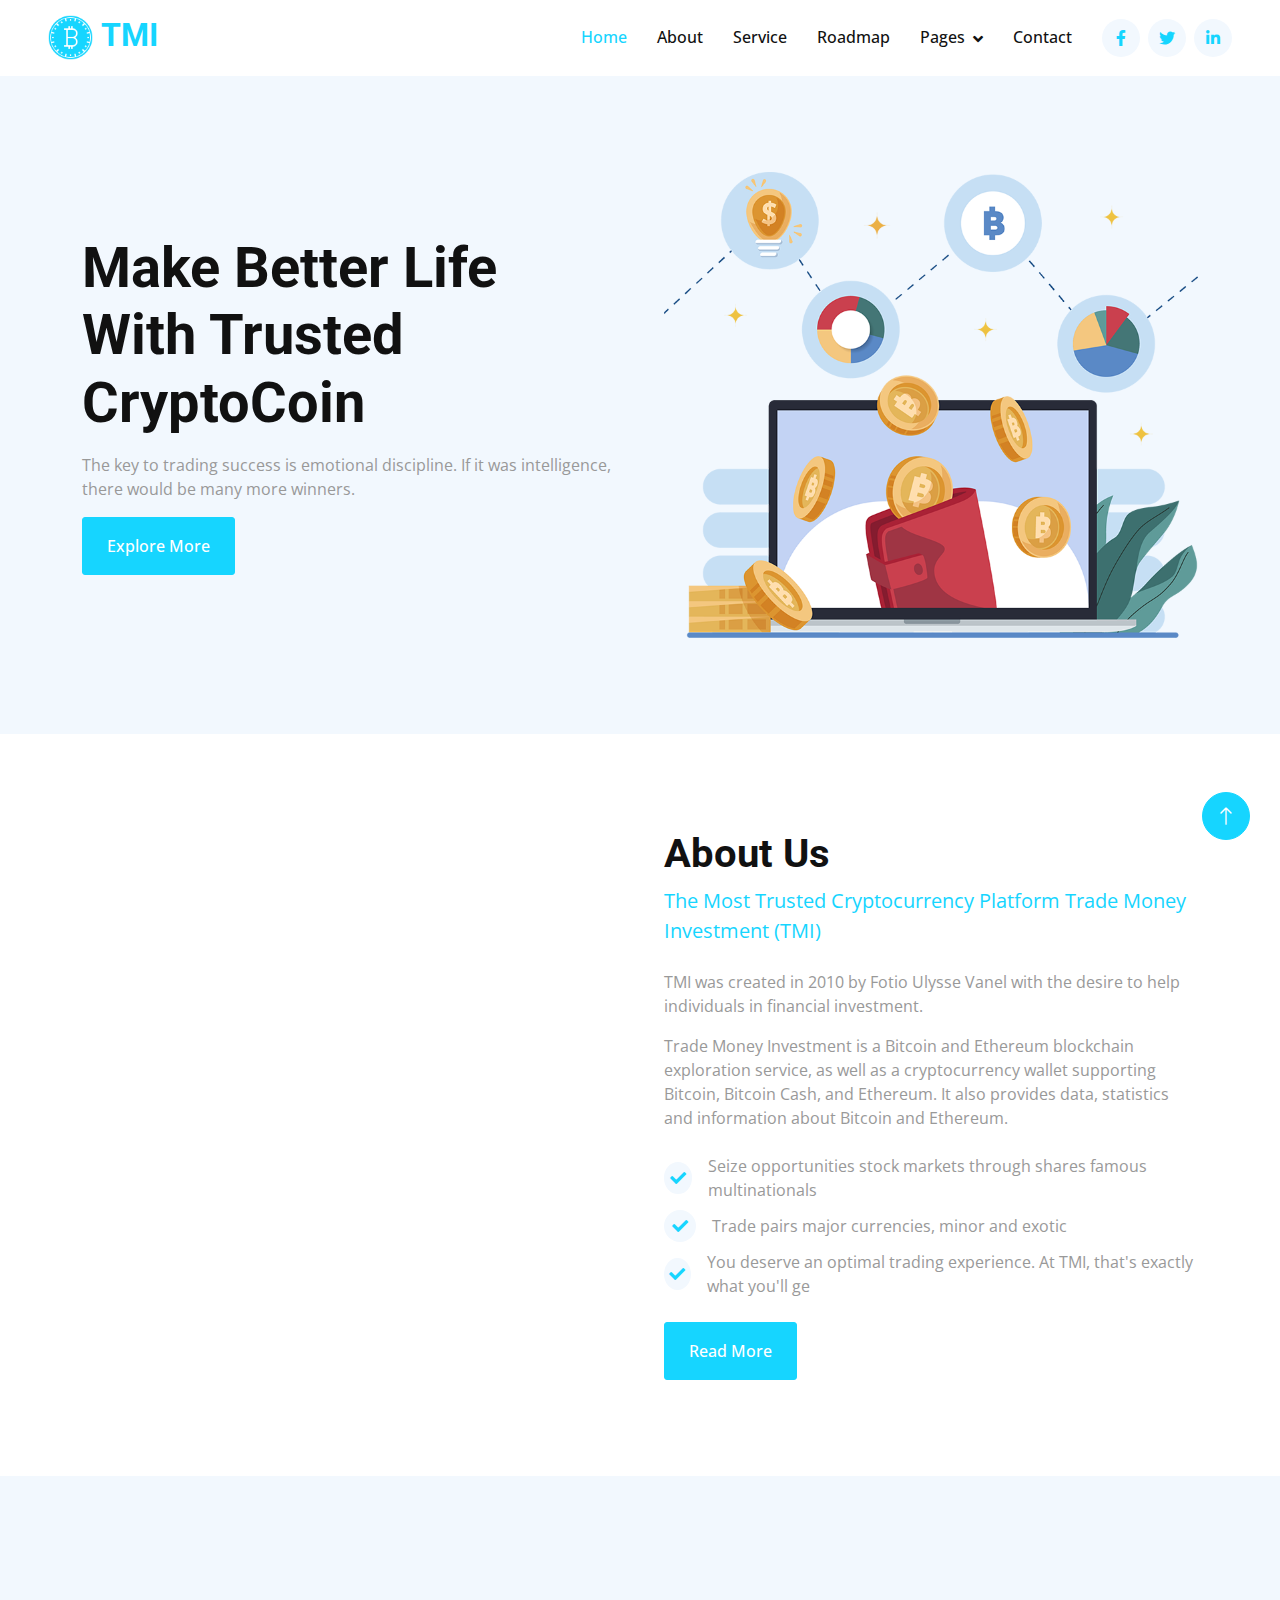
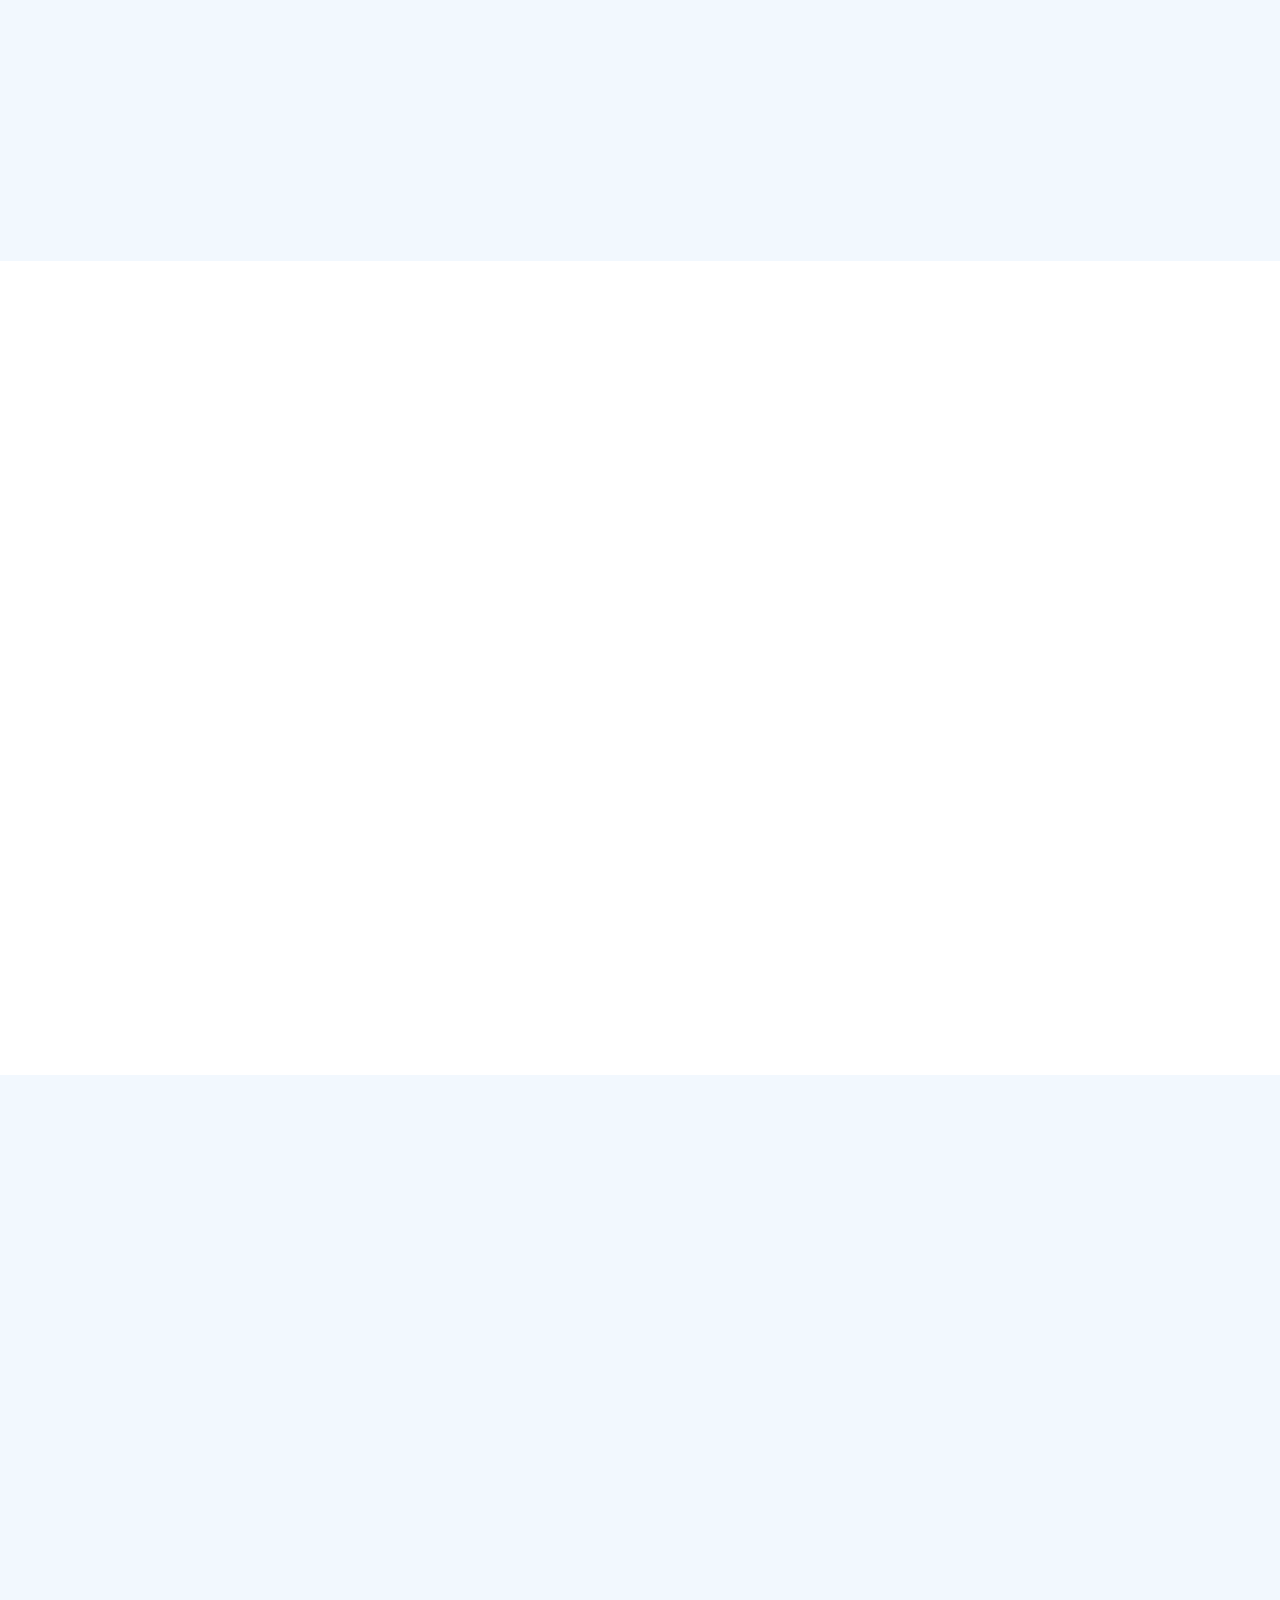
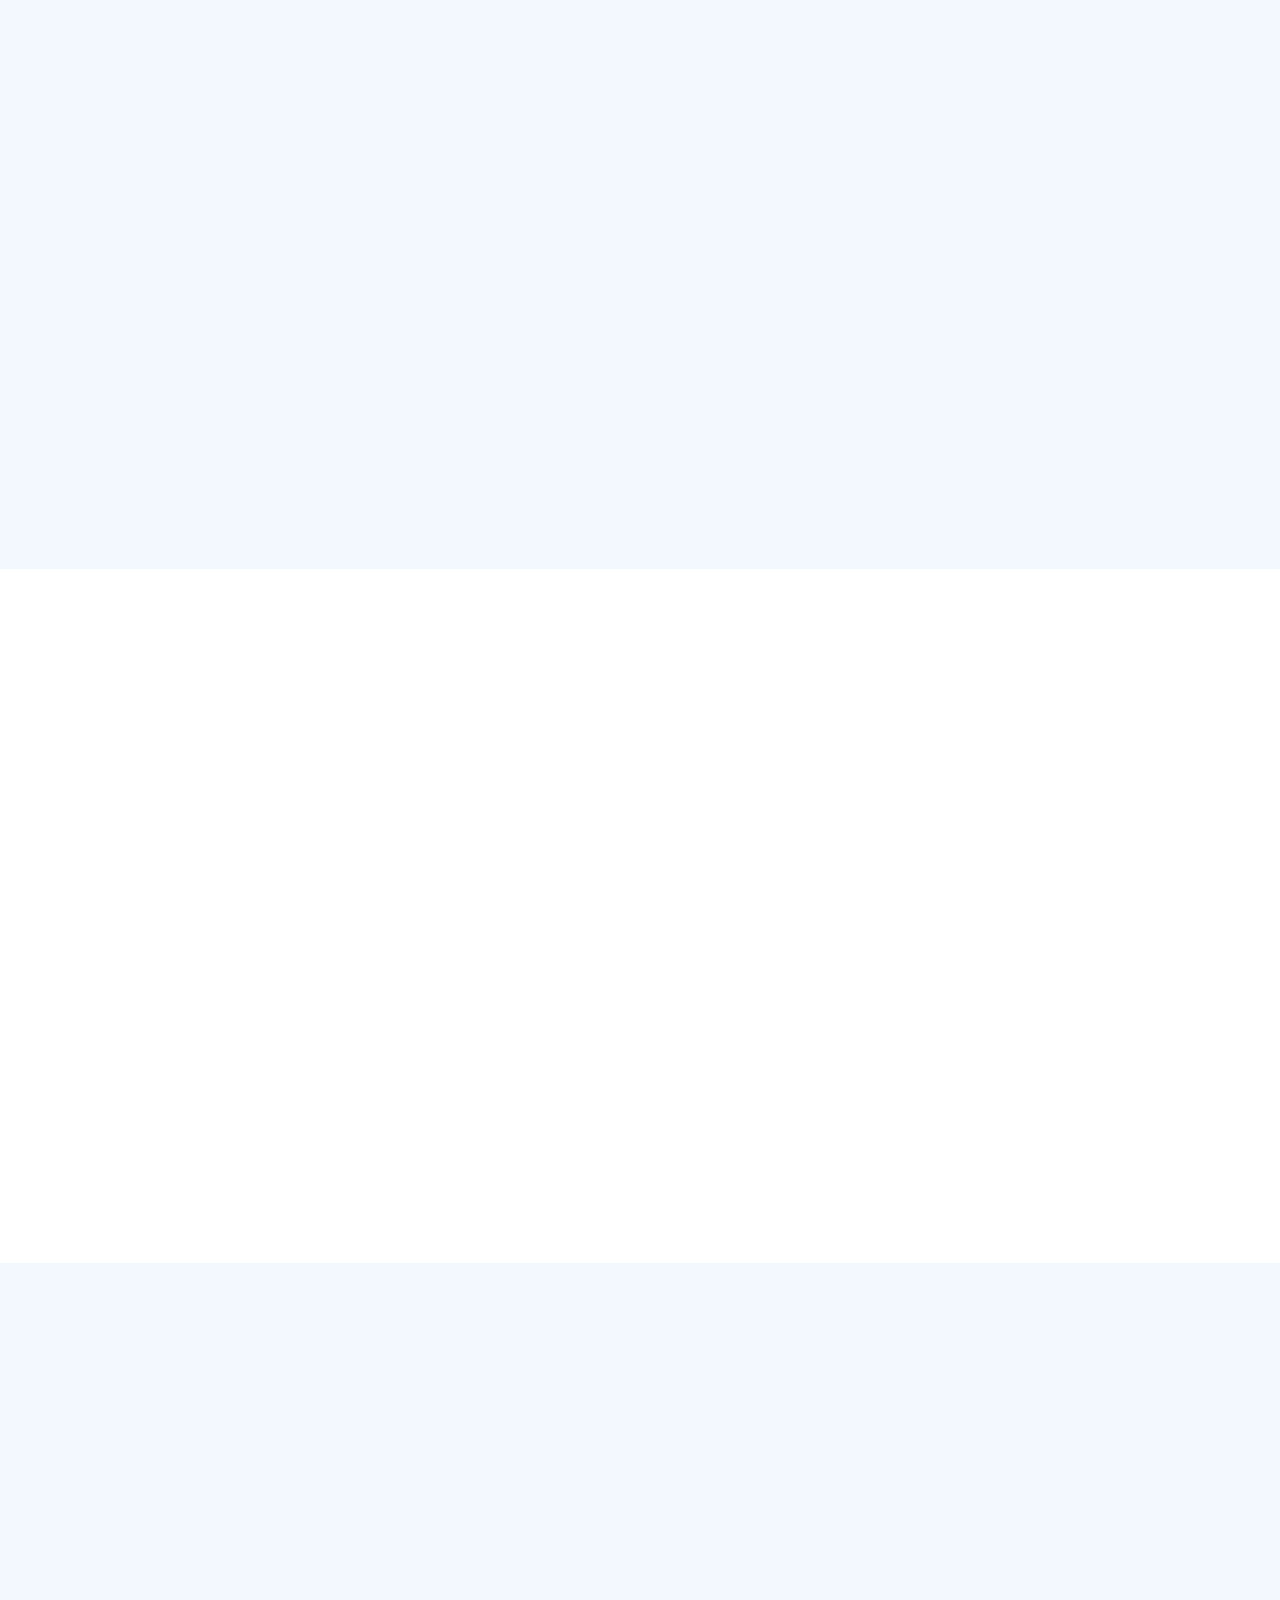
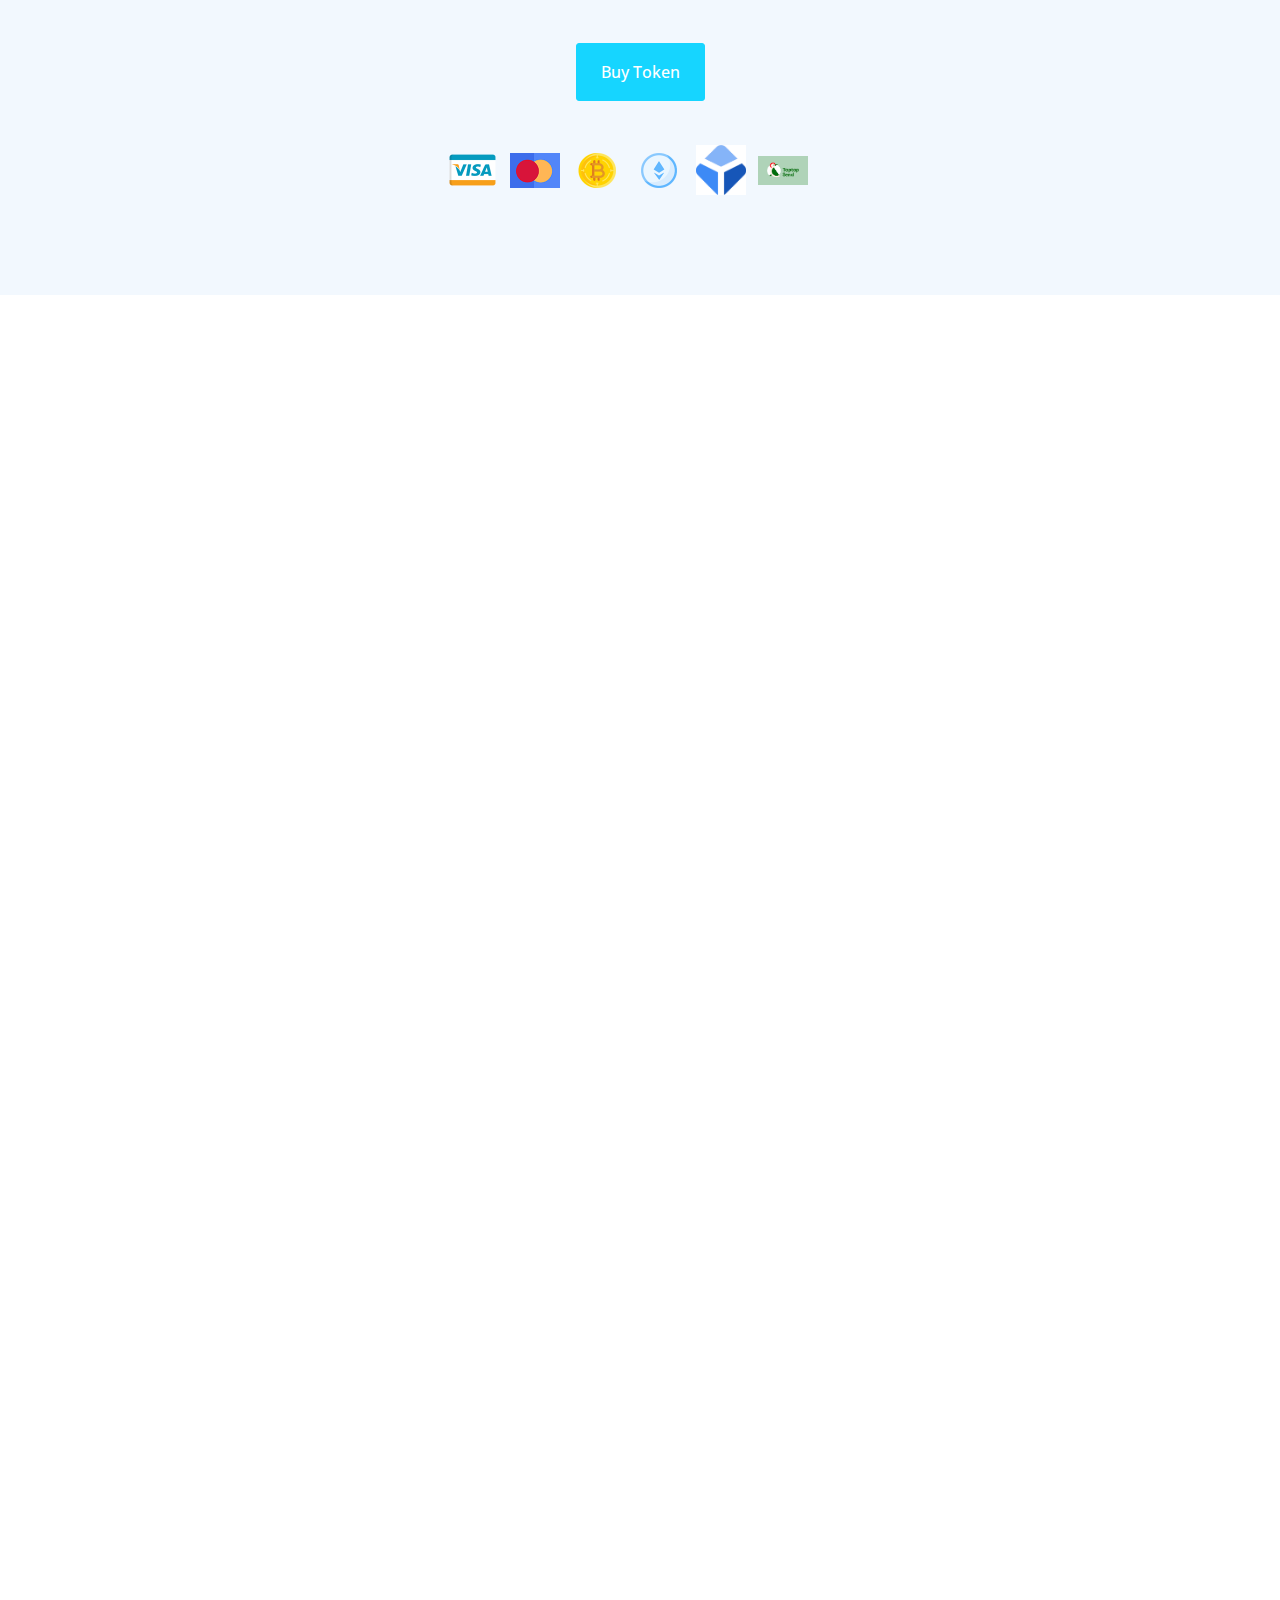
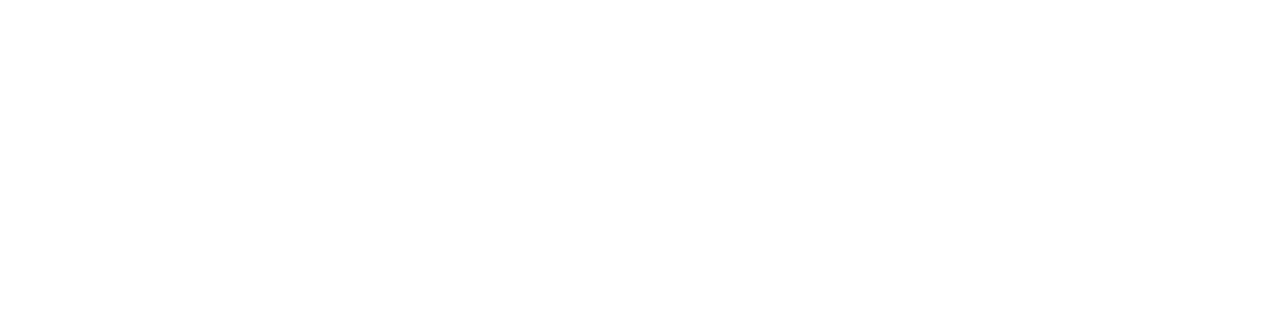
==== index.html @ 10449bf1 "Add files via upload" ====
<!DOCTYPE html>
<html lang="en">

<head>
    <meta charset="utf-8">
    <title>Trade Money Investment / TMI</title>
    <meta content="width=device-width, initial-scale=1.0" name="viewport">
    <meta content="" name="keywords">
    <meta content="" name="description">

    <!-- Favicon -->
    <link rel="shortcut icon" type="x-icon" href="img/LOGO.png"> 

    <!-- Google Web Fonts -->
    <link rel="preconnect" href="https://fonts.googleapis.com">
    <link rel="preconnect" href="https://fonts.gstatic.com" crossorigin>
    <link href="https://fonts.googleapis.com/css2?family=Open+Sans:wght@400;500&family=Roboto:wght@500;700&display=swap" rel="stylesheet">  

    <!-- Icon Font Stylesheet -->
    <link href="https://cdnjs.cloudflare.com/ajax/libs/font-awesome/5.10.0/css/all.min.css" rel="stylesheet">
    <link href="https://cdn.jsdelivr.net/npm/bootstrap-icons@1.4.1/font/bootstrap-icons.css" rel="stylesheet">

    <!-- Libraries Stylesheet -->
    <link href="lib/animate/animate.min.css" rel="stylesheet">
    <link href="lib/owlcarousel/assets/owl.carousel.min.css" rel="stylesheet">

    <!-- Customized Bootstrap Stylesheet -->
    <link href="css/bootstrap.min.css" rel="stylesheet">

    <!-- Template Stylesheet -->
    <link href="css/style.css" rel="stylesheet">
</head>

<body>
    <!-- Spinner Start -->
    <div id="spinner" class="show bg-white position-fixed translate-middle w-100 vh-100 top-50 start-50 d-flex align-items-center justify-content-center">
        <div class="spinner-grow text-primary" role="status"></div>
    </div>
    <!-- Spinner End -->


    <!-- Navbar Start -->
    <nav class="navbar navbar-expand-lg bg-white navbar-light sticky-top p-0 px-4 px-lg-5">
        <a href="index.html" class="navbar-brand d-flex align-items-center">
            <h2 class="m-0 text-primary"><img class="img-fluid me-2" src="img/icon-1.png" alt="" style="width: 45px;">TMI</h2>
        </a>
        <button type="button" class="navbar-toggler" data-bs-toggle="collapse" data-bs-target="#navbarCollapse">
            <span class="navbar-toggler-icon"></span>
        </button>
        <div class="collapse navbar-collapse" id="navbarCollapse">
            <div class="navbar-nav ms-auto py-4 py-lg-0">
                <a href="index.html" class="nav-item nav-link active">Home</a>
                <a href="about.html" class="nav-item nav-link">About</a>
                <a href="service.html" class="nav-item nav-link">Service</a>
                <a href="roadmap.html" class="nav-item nav-link">Roadmap</a>
                <div class="nav-item dropdown">
                    <a href="#" class="nav-link dropdown-toggle" data-bs-toggle="dropdown">Pages</a>
                    <div class="dropdown-menu shadow-sm m-0">
                        <a href="feature.html" class="dropdown-item">Feature</a>
                        <a href="token.html" class="dropdown-item">Token Sale</a>
                        <a href="faq.html" class="dropdown-item">FAQs</a>
                        <a href="404.html" class="dropdown-item">404 Page</a>
                    </div>
                </div>
                <a href="contact.html" class="nav-item nav-link">Contact</a>
            </div>
            <div class="h-100 d-lg-inline-flex align-items-center d-none">
                <a class="btn btn-square rounded-circle bg-light text-primary me-2" href=""><i class="fab fa-facebook-f"></i></a>
                <a class="btn btn-square rounded-circle bg-light text-primary me-2" href=""><i class="fab fa-twitter"></i></a>
                <a class="btn btn-square rounded-circle bg-light text-primary me-0" href=""><i class="fab fa-linkedin-in"></i></a>
            </div>
        </div>
    </nav>
    <!-- Navbar End -->


    <!-- Header Start -->
    <div class="container-fluid hero-header bg-light py-5 mb-5">
        <div class="container py-5">
            <div class="row g-5 align-items-center">
                <div class="col-lg-6">
                    <h1 class="display-4 mb-3 animated slideInDown">Make Better Life With Trusted CryptoCoin</h1>
                    <p class="animated slideInDown">
                        The key to trading success is emotional discipline. If it was intelligence, there would be many more winners.</p>
                    <a href="" class="btn btn-primary py-3 px-4 animated slideInDown">Explore More</a>
                </div>
                <div class="col-lg-6 animated fadeIn">
                    <img class="img-fluid animated pulse infinite" style="animation-duration: 3s;" src="img/hero-1.png" alt="">
                </div>
            </div>
        </div>
    </div>
    <!-- Header End -->


    <!-- About Start -->
    <div class="container-xxl py-5">
        <div class="container">
            <div class="row g-5 align-items-center">
                <div class="col-lg-6 wow fadeInUp" data-wow-delay="0.1s">
                    <img class="img-fluid" src="img/about.png" alt="">
                </div>
                <div class="col-lg-6 wow fadeInUp" data-wow-delay="0.5s">
                    <div class="h-100">
                        <h1 class="display-6">About Us</h1>
                        <p class="text-primary fs-5 mb-4">The Most Trusted Cryptocurrency Platform Trade Money Investment (TMI)</p>
                        <p>TMI was created in 2010 by Fotio Ulysse Vanel with the desire to help individuals in financial investment.</p>
                        <p class="mb-4">Trade Money Investment is a Bitcoin and Ethereum blockchain exploration service, as well as a cryptocurrency wallet supporting Bitcoin, Bitcoin Cash, and Ethereum. It also provides data, statistics and information about Bitcoin and Ethereum.</p>
                        <div class="d-flex align-items-center mb-2">
                            <i class="fa fa-check bg-light text-primary btn-sm-square rounded-circle me-3 fw-bold"></i>
                            <span>Seize opportunities
                                stock markets through shares
                                famous multinationals</span>
                        </div>
                        <div class="d-flex align-items-center mb-2">
                            <i class="fa fa-check bg-light text-primary btn-sm-square rounded-circle me-3 fw-bold"></i>
                            <span>Trade pairs
                                major currencies,
                                minor and exotic</span>
                        </div>
                        <div class="d-flex align-items-center mb-4">
                            <i class="fa fa-check bg-light text-primary btn-sm-square rounded-circle me-3 fw-bold"></i>
                            <span>You deserve an optimal trading experience.
                                At TMI, that's exactly what you'll ge</span>
                        </div>
                        <a class="btn btn-primary py-3 px-4" href="">Read More</a>
                    </div>
                </div>
            </div>
        </div>
    </div>
    <!-- About End -->


    <!-- Facts Start -->
    <div class="container-xxl bg-light py-5 my-5">
        <div class="container py-5">
            <div class="row g-5">
                <div class="col-lg-4 col-md-6 text-center wow fadeIn" data-wow-delay="0.1s">
                    <img class="img-fluid mb-4" src="img/icon-9.png" alt="">
                    <h1 class="display-4" data-toggle="counter-up">1259</h1>
                    <p class="fs-5 text-primary mb-0">Today Transactions</p>
                </div>
                <div class="col-lg-4 col-md-6 text-center wow fadeIn" data-wow-delay="0.3s">
                    <img class="img-fluid mb-4" src="img/icon-10.png" alt="">
                    <h1 class="display-4" data-toggle="counter-up">23456</h1>
                    <p class="fs-5 text-primary mb-0">Monthly Transactions</p>
                </div>
                <div class="col-lg-4 col-md-6 text-center wow fadeIn" data-wow-delay="0.5s">
                    <img class="img-fluid mb-4" src="img/icon-2.png" alt="">
                    <h1 class="display-4" data-toggle="counter-up">123456</h1>
                    <p class="fs-5 text-primary mb-0">Total Transactions</p>
                </div>
            </div>
        </div>
    </div>
    <!-- Facts End -->


    <!-- Features Start -->
    <div class="container-xxl py-5">
        <div class="container">
            <div class="text-center mx-auto wow fadeInUp" data-wow-delay="0.1s" style="max-width: 500px;">
                <h1 class="display-6">Why Us!</h1>
                <p class="text-primary fs-5 mb-5">The Best In The crypto Industry</p>
            </div>
            <div class="row g-5">
                <div class="col-lg-4 col-md-6 wow fadeInUp" data-wow-delay="0.1s">
                    <div class="d-flex align-items-start">
                        <img class="img-fluid flex-shrink-0" src="img/icon-7.png" alt="">
                        <div class="ps-4">
                            <h5 class="mb-3">Easy To Start</h5>
                            <span>Register in the blink of an eye to open your account. To do this, contact us at the different numbers on the platform</span>
                        </div>
                    </div>
                </div>
                <div class="col-lg-4 col-md-6 wow fadeInUp" data-wow-delay="0.3s">
                    <div class="d-flex align-items-start">
                        <img class="img-fluid flex-shrink-0" src="img/icon-6.png" alt="">
                        <div class="ps-4">
                            <h5 class="mb-3">Safe & Secure</h5>
                            <span>
                                Get peace of mind with world-class security
                                Ultra-secure offline funds. Top notch software. Private key management.</span>
                        </div>
                    </div>
                </div>
                <div class="col-lg-4 col-md-6 wow fadeInUp" data-wow-delay="0.5s">
                    <div class="d-flex align-items-start">
                        <img class="img-fluid flex-shrink-0" src="img/icon-5.png" alt="">
                        <div class="ps-4">
                            <h5 class="mb-3">Affordable Plans</h5>
                            <span>Swap-free for everyone*

                                Trade major currency pairs, stocks and other popular instruments with no swap fees</span>
                        </div>
                    </div>
                </div>
                <div class="col-lg-4 col-md-6 wow fadeInUp" data-wow-delay="0.1s">
                    <div class="d-flex align-items-start">
                        <img class="img-fluid flex-shrink-0" src="img/icon-4.png" alt="">
                        <div class="ps-4">
                            <h5 class="mb-3">Secure Storage</h5>
                            <span> Local payment methods

                                Deposit and withdraw your funds with ease. Discover our local and global payment methods</span>
                        </div>
                    </div>
                </div>
                <div class="col-lg-4 col-md-6 wow fadeInUp" data-wow-delay="0.3s">
                    <div class="d-flex align-items-start">
                        <img class="img-fluid flex-shrink-0" src="img/icon-3.png" alt="">
                        <div class="ps-4">
                            <h5 class="mb-3">Protected By Insurance</h5>
                            <span>Our services are offered by one or more affiliates of Blockchain.com Group Holdings, Inc (Cayman). By using the Services, you understand that your Personal Data may be processed by one or more of these affiliates (each, a “Data Controller”):

                                You can contact our Data Protection Officer (“DPO”) by email at dpo@blockchain.com</span>
                        </div>
                    </div>
                </div>
                <div class="col-lg-4 col-md-6 wow fadeInUp" data-wow-delay="0.5s">
                    <div class="d-flex align-items-start">
                        <img class="img-fluid flex-shrink-0" src="img/icon-8.png" alt="">
                        <div class="ps-4">
                            <h5 class="mb-3">24/7 Support</h5>
                            <span>Execute large orders at competitive spreads with minimal price impact and 24/7 support from a regulated counterparty</span>
                        </div>
                    </div>
                </div>
            </div>
        </div>
    </div>
    <!-- Features End -->


    <!-- Service Start -->
    <div class="container-xxl bg-light py-5 my-5">
        <div class="container py-5">
            <div class="text-center mx-auto wow fadeInUp" data-wow-delay="0.1s" style="max-width: 500px;">
                <h1 class="display-6">Services</h1>
                <p class="text-primary fs-5 mb-5">Buy, Sell And Exchange Cryptocurrency</p>
            </div>
            <div class="row g-4">
                <div class="col-lg-4 col-md-6 wow fadeInUp" data-wow-delay="0.1s">
                    <div class="service-item bg-white p-5">
                        <img class="img-fluid mb-4" src="img/icon-7.png" alt="">
                        <h5 class="mb-3">Currency Wallet</h5>
                        <p> Thanks to Exness's optimal trading conditions, effectively diversify your portfolio and manage your risk like a pro. 6 asset classes await you.</p>
                        <a href="">Read More <i class="fa fa-arrow-right ms-2"></i></a>
                    </div>
                </div>
                <div class="col-lg-4 col-md-6 wow fadeInUp" data-wow-delay="0.3s">
                    <div class="service-item bg-white p-5">
                        <img class="img-fluid mb-4" src="img/icon-3.png" alt="">
                        <h5 class="mb-3">Currency Transaction</h5>
                        <p>
                            Buy and sell in seconds
                            Super-fast trades allow you to get real market prices in real time.</p>
                        <a href="">Read More <i class="fa fa-arrow-right ms-2"></i></a>
                    </div>
                </div>
                <div class="col-lg-4 col-md-6 wow fadeInUp" data-wow-delay="0.5s">
                    <div class="service-item bg-white p-5">
                        <img class="img-fluid mb-4" src="img/icon-9.png" alt="">
                        <h5 class="mb-3">Bitcoin Investment</h5>
                        <p>
                            As you trade more per month, you will qualify for lower and lower fees. Unlock white glove support when you trade over 500 000 XAF in volume over a 30-day period.</p>
                        <a href="">Read More <i class="fa fa-arrow-right ms-2"></i></a>
                    </div>
                </div>
                <div class="col-lg-4 col-md-6 wow fadeInUp" data-wow-delay="0.1s">
                    <div class="service-item bg-white p-5">
                        <img class="img-fluid mb-4" src="img/icon-5.png" alt="">
                        <h5 class="mb-3">Currency Exchange</h5>
                        <p>Buy, sell and trade easily
                            Use a card or bank account to buy BTC</p>
                        <a href="">Read More <i class="fa fa-arrow-right ms-2"></i></a>
                    </div>
                </div>
                <div class="col-lg-4 col-md-6 wow fadeInUp" data-wow-delay="0.3s">
                    <div class="service-item bg-white p-5">
                        <img class="img-fluid mb-4" src="img/icon-2.png" alt="">
                        <h5 class="mb-3">Bitcoin </h5>
                        <p>Best crypto trading pairs.
                            Over 90 trading pairs including BTC, ETH, DeFi, Stablecoins, etc.</p>
                        <a href="">Read More <i class="fa fa-arrow-right ms-2"></i></a>
                    </div>
                </div>
                <div class="col-lg-4 col-md-6 wow fadeInUp" data-wow-delay="0.5s">
                    <div class="service-item bg-white p-5">
                        <img class="img-fluid mb-4" src="img/icon-8.png" alt="">
                        <h5 class="mb-3">Token Sale</h5>
                        <p>A truly global exchange: buy, sell and trade with USD, EUR and GBP.</p>
                        <a href="">Read More <i class="fa fa-arrow-right ms-2"></i></a>
                    </div>
                </div>
            </div>
        </div>
    </div>
    <!-- Service End -->


    <!-- Roadmap Start -->
    <div class="container-xxl py-5">
        <div class="container">
            <div class="text-center mx-auto wow fadeInUp" data-wow-delay="0.1s" style="max-width: 500px;">
                <h1 class="display-6">Roadmap</h1>
                <p class="text-primary fs-5 mb-5">We Translate Your Dream Into Reality</p>
            </div>
            <div class="owl-carousel roadmap-carousel wow fadeInUp" data-wow-delay="0.1s">
                <div class="roadmap-item">
                    <div class="roadmap-point"><span></span></div>
                    <h5>January 2023</h5>
                    <span>allow investors to buy and sell their securities on the secondary market</span>
                </div>
                <div class="roadmap-item">
                    <div class="roadmap-point"><span></span></div>
                    <h5>March 2024</h5>
                    <span>Acquire/increase its notoriety/visibility;</span>
                </div>
                <div class="roadmap-item">
                    <div class="roadmap-point"><span></span></div>
                    <h5>May 2025</h5>
                    <span>Lower the cost of capital</span>
                </div>
                <div class="roadmap-item">
                    <div class="roadmap-point"><span></span></div>
                    <h5>July 2026</h5>
                    <span>Facilitate the financing of future acquisitions by allowing them to be paid for in shares</span>
                </div>
                <div class="roadmap-item">
                    <div class="roadmap-point"><span></span></div>
                    <h5>September 2027</h5>
                    <span>raise capital to finance your growth.</span>
                </div>
                <div class="roadmap-item">
                    <div class="roadmap-point"><span></span></div>
                    <h5>November 2028</h5>
                    <span>benefit from a transparent and unique price</span>
                </div>
            </div>
        </div>
    </div>
    <!-- Roadmap End -->


    <!-- Token Sale Start -->
    <div class="container-xxl bg-light py-5 my-5">
        <div class="container py-5">
            <div class="text-center mx-auto wow fadeInUp" data-wow-delay="0.1s" style="max-width: 500px;">
                <h1 class="display-6">Token Sale</h1>
                <p class="text-primary fs-5 mb-5">Token Sale Countdown</p>
            </div>
            <div class="row g-3">
                <div class="col-6 col-md-3 wow fadeIn" data-wow-delay="0.1s">
                    <div class="bg-white text-center p-3">
                        <h1 class="mb-0">20</h1>
                        <span class="text-primary fs-5">Days</span>
                    </div>
                </div>
                <div class="col-6 col-md-3 wow fadeIn" data-wow-delay="0.3s">
                    <div class="bg-white text-center p-3">
                        <h1 class="mb-0">07</h1>
                        <span class="text-primary fs-5">Hours</span>
                    </div>
                </div>
                <div class="col-6 col-md-3 wow fadeIn" data-wow-delay="0.5s">
                    <div class="bg-white text-center p-3">
                        <h1 class="mb-0">50</h1>
                        <span class="text-primary fs-5">Minutes</span>
                    </div>
                </div>
                <div class="col-6 col-md-3 wow fadeIn" data-wow-delay="0.7s">
                    <div class="bg-white text-center p-3">
                        <h1 class="mb-0">10</h1>
                        <span class="text-primary fs-5">Seconds</span>
                    </div>
                </div>
                <div class="col-12 text-center py-4">
                    <a class="btn btn-primary py-3 px-4" href="">Buy Token</a>
                </div>
                <div class="col-12 text-center">
                    <img class="img-fluid m-1" src="img/payment-1.png" alt="" style="width: 50px;">
                    <img class="img-fluid m-1" src="img/payment-2.png" alt="" style="width: 50px;">
                    <img class="img-fluid m-1" src="img/payment-3.png" alt="" style="width: 50px;">
                    <img class="img-fluid m-1" src="img/payment-4.png" alt="" style="width: 50px;">
                    <img class="img-fluid m-1" src="[data-uri]" alt="" style="width: 50px;">
                    <img class="img-fluid m-1" src="[data-uri]" alt="" style="width: 50px;">
                    <img class="img-fluid m-1" src="https://blog.ussd.directory/content/images/2022/07/MTN-1.jpg" alt="" style="width: 50px;">
                    <img class="img-fluid m-1" src="https://www.orange.cm/particuliers/resources/img/Orange_Money.jpg" alt="" style="width: 50px;">
                </div>
            </div>
        </div>
    </div>
    <!-- Token Sale Start -->


    <!-- FAQs Start -->
    <div class="container-xxl py-5">
        <div class="container">
            <div class="text-center mx-auto wow fadeInUp" data-wow-delay="0.1s" style="max-width: 500px;">
                <h1 class="display-6">FAQs</h1>
                <p class="text-primary fs-5 mb-5">Frequently Asked Questions</p>
            </div>
            <div class="row justify-content-center">
                <div class="col-lg-10">
                    <div class="accordion" id="accordionExample">
                        <div class="accordion-item wow fadeInUp" data-wow-delay="0.1s">
                            <h2 class="accordion-header" id="headingOne">
                                <button class="accordion-button" type="button" data-bs-toggle="collapse"
                                    data-bs-target="#collapseOne" aria-expanded="true" aria-controls="collapseOne">
                                    How to build a website?
                                </button>
                            </h2>
                            <div id="collapseOne" class="accordion-collapse collapse show" aria-labelledby="headingOne"
                                data-bs-parent="#accordionExample">
                                <div class="accordion-body">
                                    Dolor nonumy tempor elitr et rebum ipsum sit duo duo. Diam sed sed magna et magna diam aliquyam amet dolore ipsum erat duo. Sit rebum magna duo labore no diam.
                                </div>
                            </div>
                        </div>
                        <div class="accordion-item wow fadeInUp" data-wow-delay="0.2s">
                            <h2 class="accordion-header" id="headingTwo">
                                <button class="accordion-button collapsed" type="button" data-bs-toggle="collapse"
                                    data-bs-target="#collapseTwo" aria-expanded="false" aria-controls="collapseTwo">
                                    How long will it take to get a new website?
                                </button>
                            </h2>
                            <div id="collapseTwo" class="accordion-collapse collapse" aria-labelledby="headingTwo"
                                data-bs-parent="#accordionExample">
                                <div class="accordion-body">
                                    Dolor nonumy tempor elitr et rebum ipsum sit duo duo. Diam sed sed magna et magna diam aliquyam amet dolore ipsum erat duo. Sit rebum magna duo labore no diam.
                                </div>
                            </div>
                        </div>
                        <div class="accordion-item wow fadeInUp" data-wow-delay="0.3s">
                            <h2 class="accordion-header" id="headingThree">
                                <button class="accordion-button collapsed" type="button" data-bs-toggle="collapse"
                                    data-bs-target="#collapseThree" aria-expanded="false" aria-controls="collapseThree">
                                    Do you only create HTML websites?
                                </button>
                            </h2>
                            <div id="collapseThree" class="accordion-collapse collapse" aria-labelledby="headingThree"
                                data-bs-parent="#accordionExample">
                                <div class="accordion-body">
                                    Dolor nonumy tempor elitr et rebum ipsum sit duo duo. Diam sed sed magna et magna diam aliquyam amet dolore ipsum erat duo. Sit rebum magna duo labore no diam.
                                </div>
                            </div>
                        </div>
                        <div class="accordion-item wow fadeInUp" data-wow-delay="0.4s">
                            <h2 class="accordion-header" id="headingFour">
                                <button class="accordion-button collapsed" type="button" data-bs-toggle="collapse"
                                    data-bs-target="#collapseFour" aria-expanded="true" aria-controls="collapseFour">
                                    Will my website be mobile-friendly?
                                </button>
                            </h2>
                            <div id="collapseFour" class="accordion-collapse collapse" aria-labelledby="headingFour"
                                data-bs-parent="#accordionExample">
                                <div class="accordion-body">
                                    Dolor nonumy tempor elitr et rebum ipsum sit duo duo. Diam sed sed magna et magna diam aliquyam amet dolore ipsum erat duo. Sit rebum magna duo labore no diam.
                                </div>
                            </div>
                        </div>
                        <div class="accordion-item wow fadeInUp" data-wow-delay="0.5s">
                            <h2 class="accordion-header" id="headingFive">
                                <button class="accordion-button collapsed" type="button" data-bs-toggle="collapse"
                                    data-bs-target="#collapseFive" aria-expanded="false" aria-controls="collapseFive">
                                    Will you maintain my site for me?
                                </button>
                            </h2>
                            <div id="collapseFive" class="accordion-collapse collapse" aria-labelledby="headingFive"
                                data-bs-parent="#accordionExample">
                                <div class="accordion-body">
                                    Dolor nonumy tempor elitr et rebum ipsum sit duo duo. Diam sed sed magna et magna diam aliquyam amet dolore ipsum erat duo. Sit rebum magna duo labore no diam.
                                </div>
                            </div>
                        </div>
                        <div class="accordion-item wow fadeInUp" data-wow-delay="0.6s">
                            <h2 class="accordion-header" id="headingSix">
                                <button class="accordion-button collapsed" type="button" data-bs-toggle="collapse"
                                    data-bs-target="#collapseSix" aria-expanded="false" aria-controls="collapseSix">
                                    I’m on a strict budget. Do you have any low cost options?
                                </button>
                            </h2>
                            <div id="collapseSix" class="accordion-collapse collapse" aria-labelledby="headingSix"
                                data-bs-parent="#accordionExample">
                                <div class="accordion-body">
                                    Dolor nonumy tempor elitr et rebum ipsum sit duo duo. Diam sed sed magna et magna diam aliquyam amet dolore ipsum erat duo. Sit rebum magna duo labore no diam.
                                </div>
                            </div>
                        </div>
                        <div class="accordion-item wow fadeInUp" data-wow-delay="0.7s">
                            <h2 class="accordion-header" id="headingSeven">
                                <button class="accordion-button collapsed" type="button" data-bs-toggle="collapse"
                                    data-bs-target="#collapseSeven" aria-expanded="false" aria-controls="collapseSeven">
                                    Will you maintain my site for me?
                                </button>
                            </h2>
                            <div id="collapseSeven" class="accordion-collapse collapse" aria-labelledby="headingSeven"
                                data-bs-parent="#accordionExample">
                                <div class="accordion-body">
                                    Dolor nonumy tempor elitr et rebum ipsum sit duo duo. Diam sed sed magna et magna diam aliquyam amet dolore ipsum erat duo. Sit rebum magna duo labore no diam.
                                </div>
                            </div>
                        </div>
                        <div class="accordion-item wow fadeInUp" data-wow-delay="0.8s">
                            <h2 class="accordion-header" id="headingEight">
                                <button class="accordion-button collapsed" type="button" data-bs-toggle="collapse"
                                    data-bs-target="#collapseEight" aria-expanded="false" aria-controls="collapseEight">
                                    I’m on a strict budget. Do you have any low cost options?
                                </button>
                            </h2>
                            <div id="collapseEight" class="accordion-collapse collapse" aria-labelledby="headingEight"
                                data-bs-parent="#accordionExample">
                                <div class="accordion-body">
                                    Dolor nonumy tempor elitr et rebum ipsum sit duo duo. Diam sed sed magna et magna diam aliquyam amet dolore ipsum erat duo. Sit rebum magna duo labore no diam.
                                </div>
                            </div>
                        </div>
                    </div>
                </div>
            </div>
        </div>
    </div>
    <!-- FAQs Start -->


    <!-- Footer Start -->
    <div class="container-fluid bg-light footer mt-5 pt-5 wow fadeIn" data-wow-delay="0.1s">
        <div class="container py-5">
            <div class="row g-5">
                <div class="col-md-6">
                    <h1 class="text-primary mb-4"><img class="img-fluid me-2" src="img/icon-1.png" alt="" style="width: 45px;">TMI</h1>
                    <span>TMI (SC) Ltd operates under license as a stockbroker in the USA (registration no: 842368906-1), and is regulated by the Financial Services Authority (license no: SD 0252TEf7). TMI (SC) Ltd is headquartered on the second floor of the 9A CT Building, Providence, New York City.</span>
                </div>
                <div class="col-md-6">
                    <h5 class="mb-4">Newsletter</h5>
                    <div class="position-relative">
                        <input class="form-control bg-transparent w-100 py-3 ps-4 pe-5" type="text" placeholder="Your email">
                        <button type="button" class="btn btn-primary py-2 px-3 position-absolute top-0 end-0 mt-2 me-2">SignUp</button>
                    </div>
                </div>
                <div class="col-lg-3 col-md-6">
                    <h5 class="mb-4">Get In Touch</h5>
                    <p><i class="fa fa-map-marker-alt me-3"></i>923 Brooklyn, New York, USA</p>
                    <p><i class="fa fa-phone-alt me-3"></i>+16362532734</p>
                    <p><i class="fa fa-phone-alt me-3"></i>+237 655001948</p>
                    <p><i class="fa fa-envelope me-3"></i>travelimmigration20@yahoo.com</p>
                </div>
                <div class="col-lg-3 col-md-6">
                    <h5 class="mb-4">Our Services</h5>
                    <a class="btn btn-link" href="">Currency Wallet</a>
                    <a class="btn btn-link" href="">Currency Transaction</a>
                    <a class="btn btn-link" href="">Bitcoin Investment</a>
                    <a class="btn btn-link" href="">Token Sale</a>
                </div>
                <div class="col-lg-3 col-md-6">
                    <h5 class="mb-4">Quick Links</h5>
                    <a class="btn btn-link" href="">About Us</a>
                    <a class="btn btn-link" href="">Contact Us</a>
                    <a class="btn btn-link" href="">Our Services</a>
                    <a class="btn btn-link" href="">Terms & Condition</a>
                </div>
                <div class="col-lg-3 col-md-6">
                    <h5 class="mb-4">Follow Us</h5>
                    <div class="d-flex">
                        <a class="btn btn-square rounded-circle me-1" href=""><i class="fab fa-twitter"></i></a>
                        <a class="btn btn-square rounded-circle me-1" href=""><i class="fab fa-facebook-f"></i></a>
                        <a class="btn btn-square rounded-circle me-1" href=""><i class="fab fa-youtube"></i></a>
                        <a class="btn btn-square rounded-circle me-1" href=""><i class="fab fa-linkedin-in"></i></a>
                    </div>
                </div>
            </div>
        </div>
        <div class="container-fluid copyright">
            <div class="container">
                <div class="row">
                    <div class="col-md-6 text-center text-md-start mb-3 mb-md-0">
                        &copy; <a href="#">Your Site Name</a>, All Right Reserved.
                    </div>
                    <div class="col-md-6 text-center text-md-end">
                        <!--/*** This template is free as long as you keep the footer author’s credit link/attribution link/backlink. If you'd like to use the template without the footer author’s credit link/attribution link/backlink, you can purchase the Credit Removal License from "https://htmlcodex.com/credit-removal". Thank you for your support. ***/-->
                        Designed By <a href="#">DIGITAL COOPERATION</a>
                    </div>
                </div>
            </div>
        </div>
    </div>
    <!-- Footer End -->


    <!-- Back to Top -->
    <a href="#" class="btn btn-lg btn-primary btn-lg-square rounded-circle back-to-top"><i class="bi bi-arrow-up"></i></a>


    <!-- JavaScript Libraries -->
    <script src="https://code.jquery.com/jquery-3.4.1.min.js"></script>
    <script src="https://cdn.jsdelivr.net/npm/bootstrap@5.0.0/dist/js/bootstrap.bundle.min.js"></script>
    <script src="lib/wow/wow.min.js"></script>
    <script src="lib/easing/easing.min.js"></script>
    <script src="lib/waypoints/waypoints.min.js"></script>
    <script src="lib/owlcarousel/owl.carousel.min.js"></script>
    <script src="lib/counterup/counterup.min.js"></script>

    <!-- Template Javascript -->
    <script src="js/main.js"></script>
</body>

</html>
---- css/style.css ----
/********** Template CSS **********/
:root {
    --primary: #16D5FF;
    --secondary: #999999;
    --light: #F2F8FE;
    --dark: #111111;
}

.back-to-top {
    position: fixed;
    display: none;
    right: 30px;
    bottom: 60px;
    z-index: 99;
}

h4,
h5,
h6,
.h4,
.h5,
.h6 {
    font-weight: 500 !important;
}


/*** Spinner ***/
#spinner {
    opacity: 0;
    visibility: hidden;
    transition: opacity .5s ease-out, visibility 0s linear .5s;
    z-index: 99999;
}

#spinner.show {
    transition: opacity .5s ease-out, visibility 0s linear 0s;
    visibility: visible;
    opacity: 1;
}


/*** Button ***/
.btn {
    font-weight: 500;
    transition: .5s;
}

.btn.btn-primary {
    color: #FFFFFF;
}

.btn-square {
    width: 38px;
    height: 38px;
}

.btn-sm-square {
    width: 32px;
    height: 32px;
}

.btn-lg-square {
    width: 48px;
    height: 48px;
}

.btn-square,
.btn-sm-square,
.btn-lg-square {
    padding: 0;
    display: flex;
    align-items: center;
    justify-content: center;
    font-weight: normal;
}


/*** Navbar ***/
.navbar.sticky-top {
    top: -100px;
    transition: .5s;
}

.navbar .navbar-brand {
    height: 75px;
}

.navbar .navbar-nav .nav-link {
    margin-right: 30px;
    padding: 25px 0;
    color: var(--dark);
    font-weight: 500;
    outline: none;
}

.navbar .navbar-nav .nav-link:hover,
.navbar .navbar-nav .nav-link.active {
    color: var(--primary);
}

.navbar .dropdown-toggle::after {
    border: none;
    content: "\f107";
    font-family: "Font Awesome 5 Free";
    font-weight: 900;
    vertical-align: middle;
    margin-left: 8px;
}

@media (max-width: 991.98px) {
    .navbar .navbar-nav .nav-link  {
        margin-right: 0;
        padding: 10px 0;
    }

    .navbar .navbar-nav {
        border-top: 1px solid #EEEEEE;
    }
}

@media (min-width: 992px) {
    .navbar .nav-item .dropdown-menu {
        display: block;
        border: none;
        margin-top: 0;
        top: 150%;
        opacity: 0;
        visibility: hidden;
        transition: .5s;
    }

    .navbar .nav-item:hover .dropdown-menu {
        top: 100%;
        visibility: visible;
        transition: .5s;
        opacity: 1;
    }
}

.navbar .btn:hover {
    color: #FFFFFF !important;
    background: var(--primary) !important;
}


/*** Header ***/
.hero-header .breadcrumb-item+.breadcrumb-item::before {
    color: var(--secondary);
}


/*** Service ***/
.service-item {
    position: relative;
    overflow: hidden;
}

.service-item::after {
    position: absolute;
    content: "";
    width: 0;
    height: 0;
    top: -80px;
    right: -80px;
    border: 80px solid;
    transform: rotate(45deg);
    opacity: 1;
    transition: .5s;
}

.service-item.bg-white::after {
    border-color: transparent transparent var(--light) transparent;
}

.service-item.bg-light::after {
    border-color: transparent transparent #FFFFFF transparent;
}

.service-item:hover::after {
    opacity: 0;
}


/*** Roadmap ***/
.roadmap-carousel {
    position: relative;
}

.roadmap-carousel::before {
    position: absolute;
    content: "";
    height: 0;
    width: 100%;
    top: 20px;
    left: 0;
    border-top: 2px dashed var(--secondary);
}

.roadmap-carousel .roadmap-item .roadmap-point {
    position: absolute;
    width: 30px;
    height: 30px;
    top: 6px;
    left: 50%;
    margin-left: -15px;
    background: #FFFFFF;
    border: 2px solid var(--primary);
    transform: rotate(45deg);
    display: flex;
    align-items: center;
    justify-content: center;
}

.roadmap-carousel .roadmap-item .roadmap-point span {
    display: block;
    width: 18px;
    height: 18px;
    background: var(--primary);
}

.roadmap-carousel .roadmap-item {
    position: relative;
    padding-top: 150px;
    text-align: center;
}

.roadmap-carousel .roadmap-item::before {
    position: absolute;
    content: "";
    width: 0;
    height: 115px;
    top: 0;
    left: 50%;
    transform: translateX(-50%);
    border-right: 2px dashed var(--secondary);
}

.roadmap-carousel .roadmap-item::after {
    position: absolute;
    content: "";
    width: 14px;
    height: 14px;
    top: 111px;
    left: 50%;
    margin-left: -7px;
    transform: rotate(45deg);
    background: var(--primary);
}

.roadmap-carousel .owl-nav {
    margin-top: 40px;
    display: flex;
    justify-content: center;
}

.roadmap-carousel .owl-nav .owl-prev,
.roadmap-carousel .owl-nav .owl-next {
    margin: 0 12px;
    width: 50px;
    height: 50px;
    display: flex;
    align-items: center;
    justify-content: center;
    border-radius: 50px;
    font-size: 22px;
    color: var(--light);
    background: var(--primary);
    transition: .5s;
}

.roadmap-carousel .owl-nav .owl-prev:hover,
.roadmap-carousel .owl-nav .owl-next:hover {
    color: var(--primary);
    background: var(--dark);
}


/*** FAQs ***/
.accordion .accordion-item {
    border: none;
    margin-bottom: 15px;
}

.accordion .accordion-button {
    background: var(--light);
    border-radius: 2px;
}

.accordion .accordion-button:not(.collapsed) {
    color: #FFFFFF;
    background: var(--primary);
    box-shadow: none;
}

.accordion .accordion-button:not(.collapsed)::after {
    background-image: url("data:image/svg+xml,%3csvg xmlns='http://www.w3.org/2000/svg' viewBox='0 0 16 16' fill='%23fff'%3e%3cpath fill-rule='evenodd' d='M1.646 4.646a.5.5 0 0 1 .708 0L8 10.293l5.646-5.647a.5.5 0 0 1 .708.708l-6 6a.5.5 0 0 1-.708 0l-6-6a.5.5 0 0 1 0-.708z'/%3e%3c/svg%3e");
}

.accordion .accordion-body {
    padding: 15px 0 0 0;
}


/*** Footer ***/
.footer .btn.btn-link {
    display: block;
    margin-bottom: 5px;
    padding: 0;
    text-align: left;
    color: var(--secondary);
    font-weight: normal;
    text-transform: capitalize;
    transition: .3s;
}

.footer .btn.btn-link::before {
    position: relative;
    content: "\f105";
    font-family: "Font Awesome 5 Free";
    font-weight: 900;
    color: var(--secondary);
    margin-right: 10px;
}

.footer .btn.btn-link:hover {
    color: var(--primary);
    letter-spacing: 1px;
    box-shadow: none;
}

.footer .btn.btn-square {
    color: var(--primary);
    border: 1px solid var(--primary);
}

.footer .btn.btn-square:hover {
    color: #FFFFFF;
    background: var(--primary);
}

.footer .copyright {
    padding: 25px 0;
    border-top: 1px solid rgba(17, 17, 17, .1);
}

.footer .copyright a {
    color: var(--primary);
}

.footer .copyright a:hover {
    color: var(--dark);
}
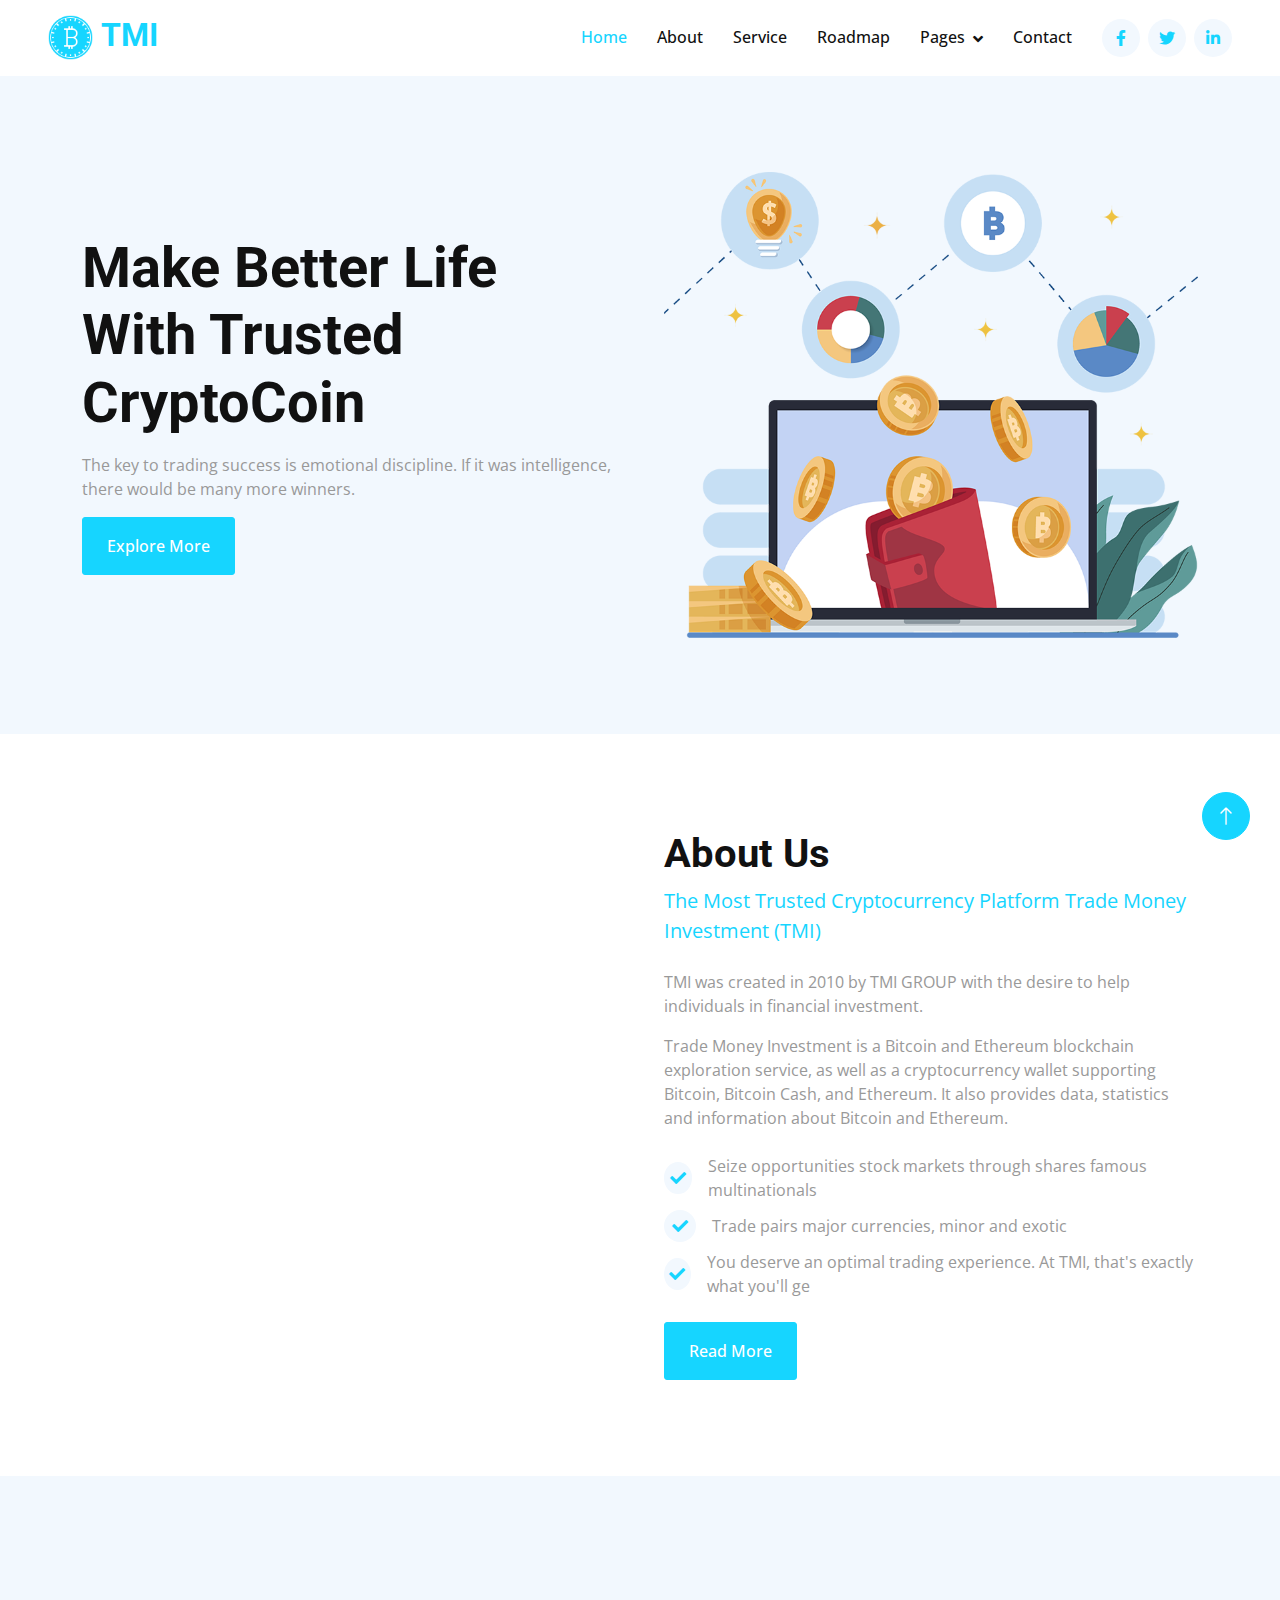
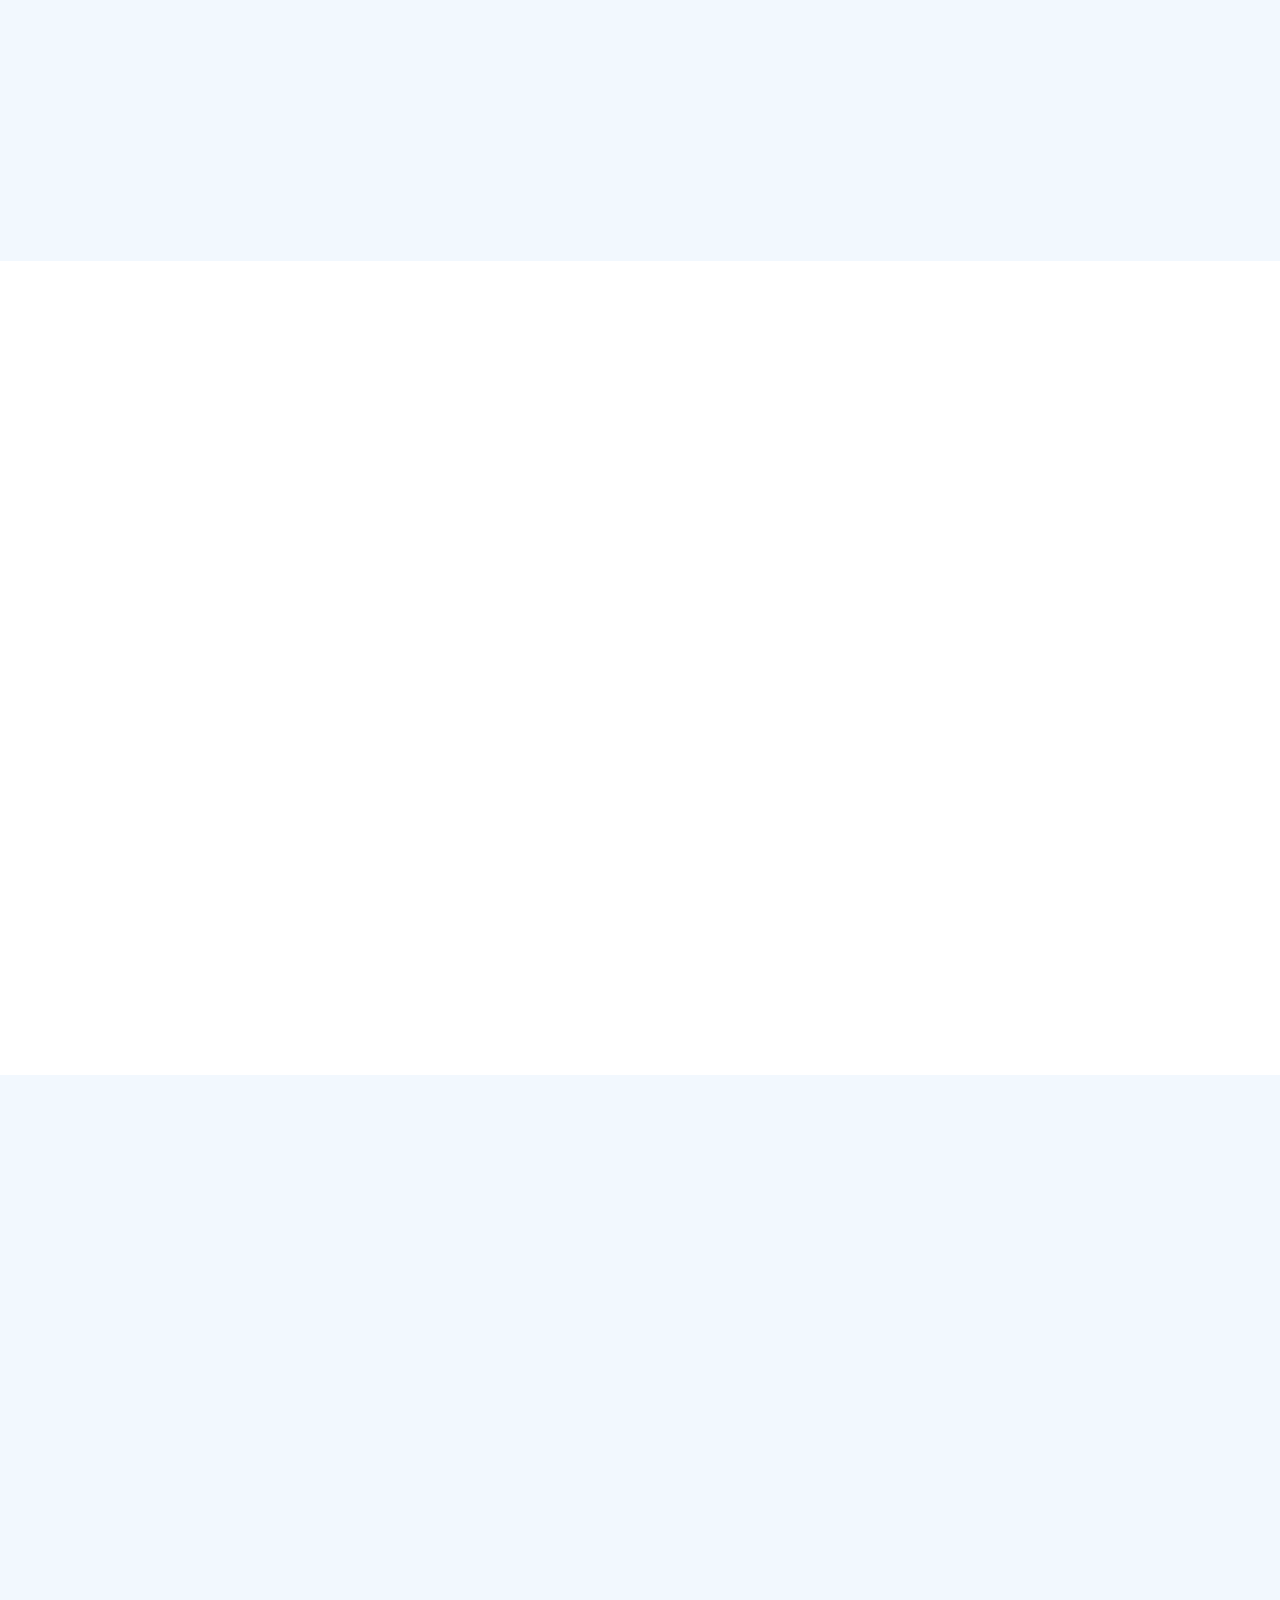
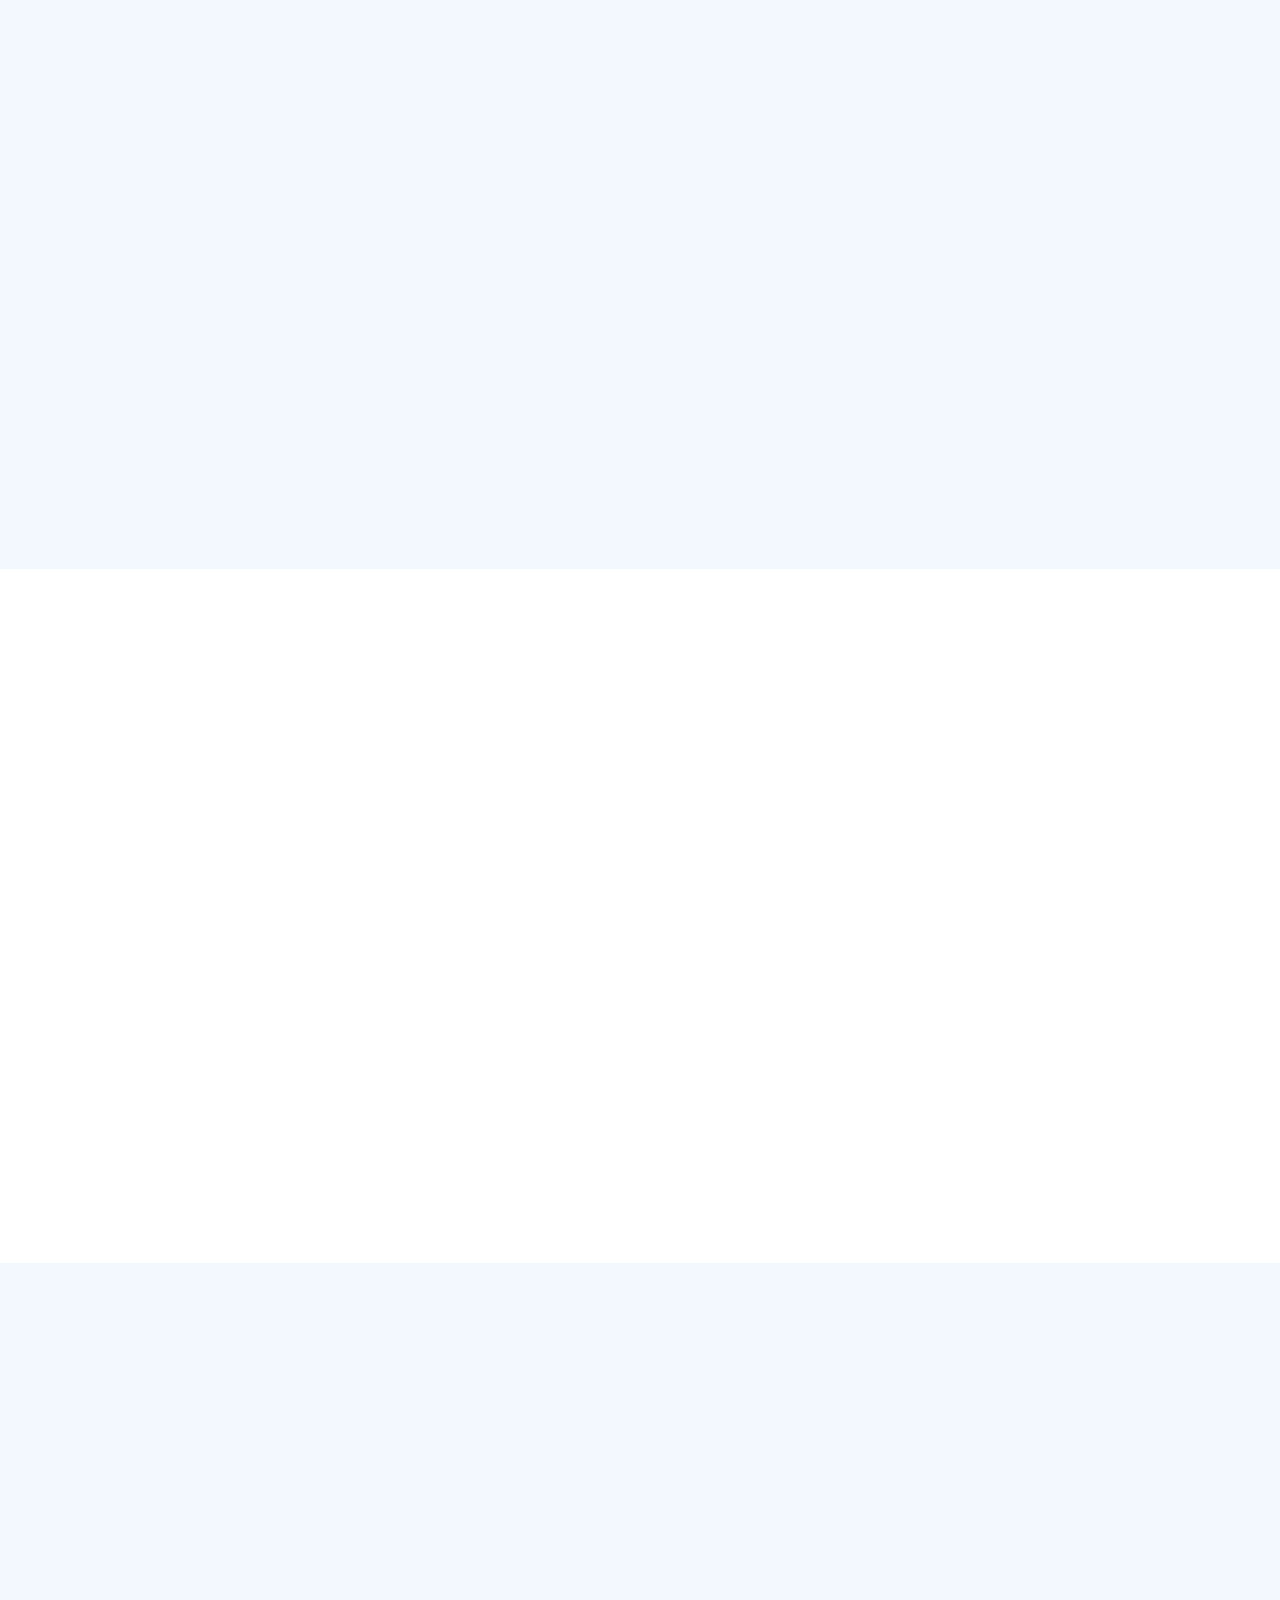
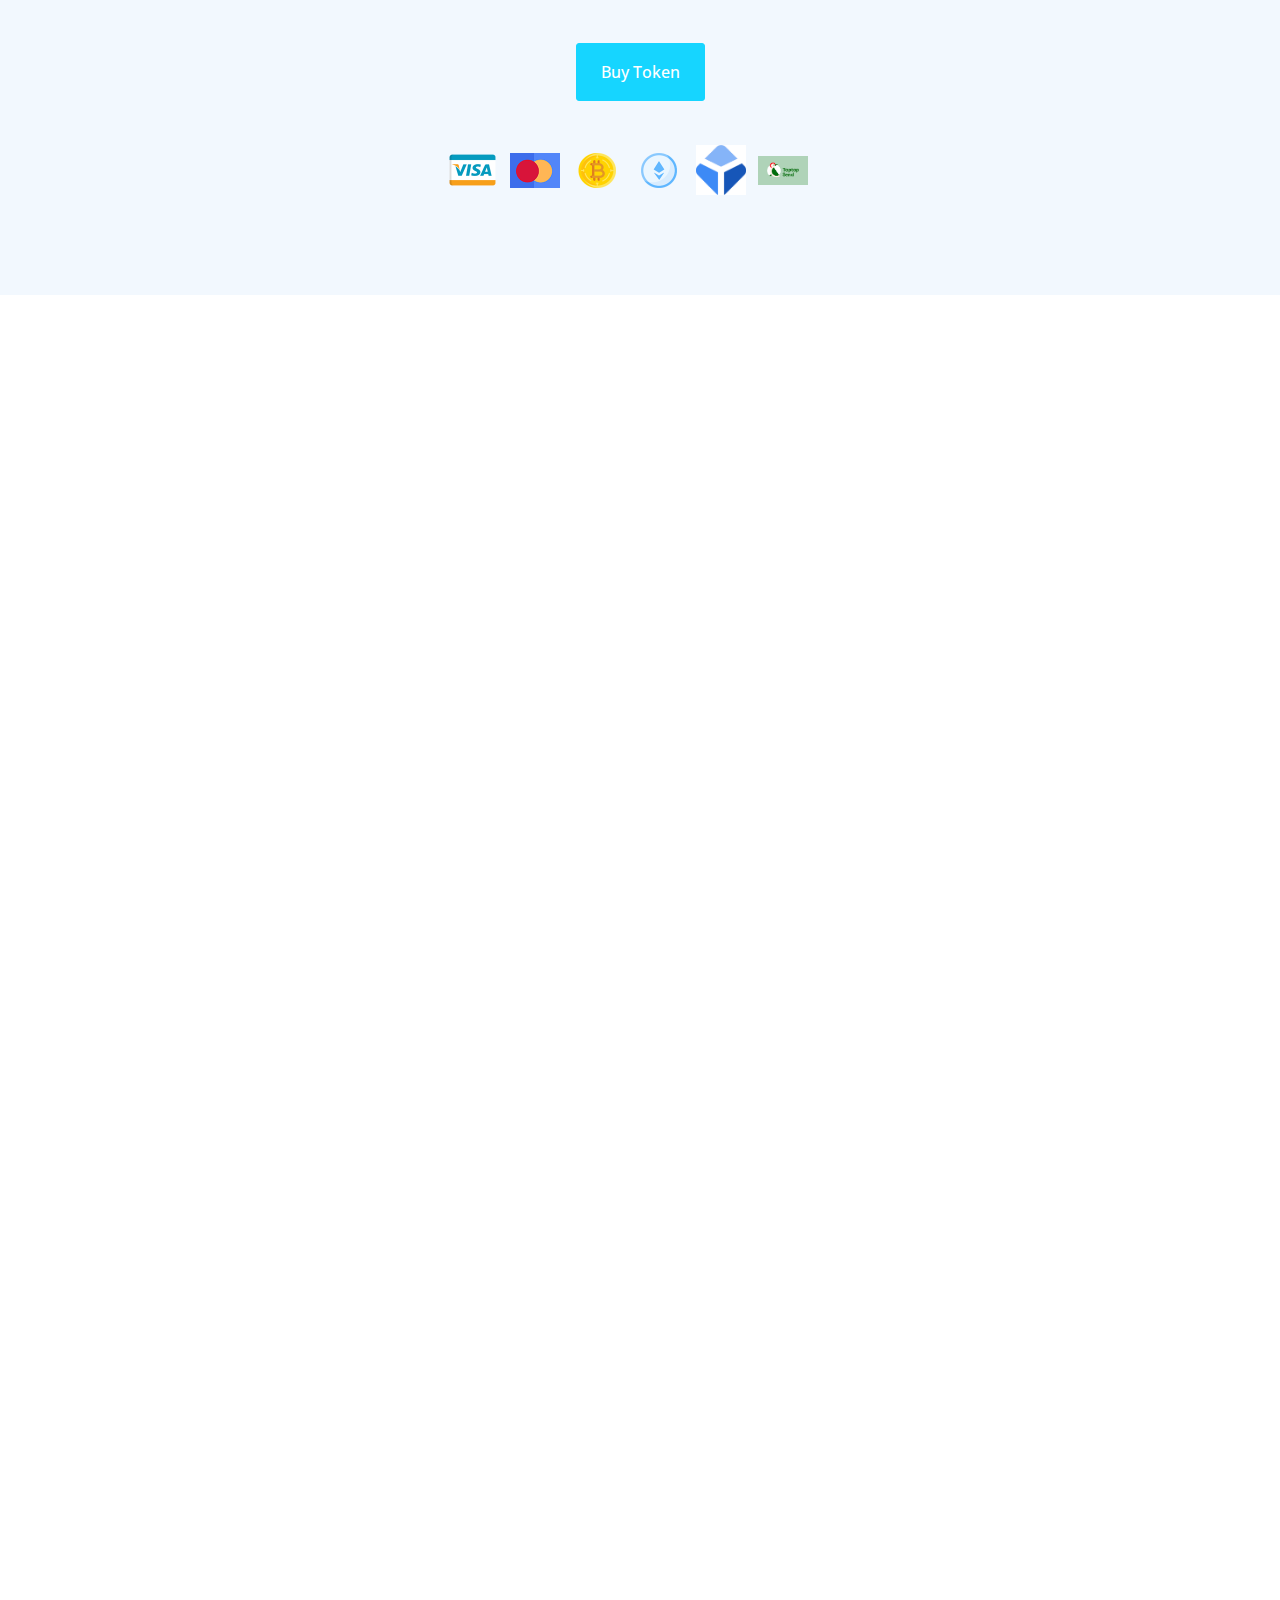
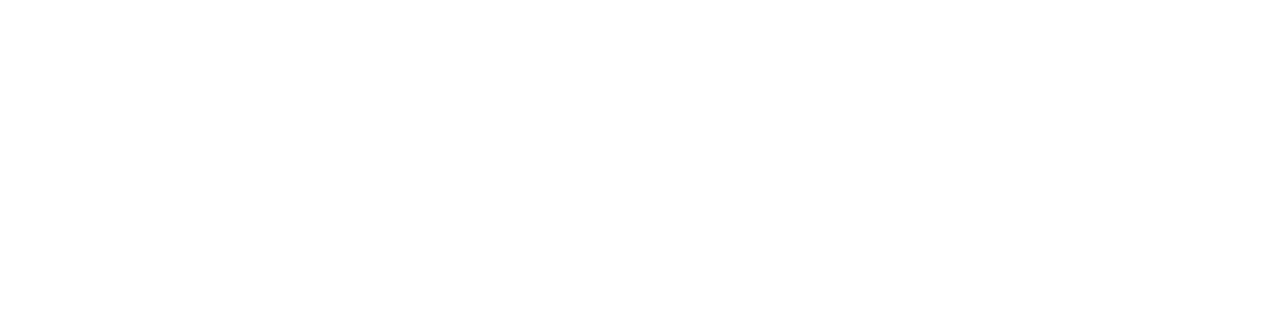
==== commit 71adb4c2: "Update index.html" ====
--- a/index.html
+++ b/index.html
@@ -104,7 +104,7 @@
                     <div class="h-100">
                         <h1 class="display-6">About Us</h1>
                         <p class="text-primary fs-5 mb-4">The Most Trusted Cryptocurrency Platform Trade Money Investment (TMI)</p>
-                        <p>TMI was created in 2010 by Fotio Ulysse Vanel with the desire to help individuals in financial investment.</p>
+                        <p>TMI was created in 2010 by TMI GROUP with the desire to help individuals in financial investment.</p>
                         <p class="mb-4">Trade Money Investment is a Bitcoin and Ethereum blockchain exploration service, as well as a cryptocurrency wallet supporting Bitcoin, Bitcoin Cash, and Ethereum. It also provides data, statistics and information about Bitcoin and Ethereum.</p>
                         <div class="d-flex align-items-center mb-2">
                             <i class="fa fa-check bg-light text-primary btn-sm-square rounded-circle me-3 fw-bold"></i>
@@ -606,4 +606,4 @@
     <script src="js/main.js"></script>
 </body>
 
-</html>+</html>
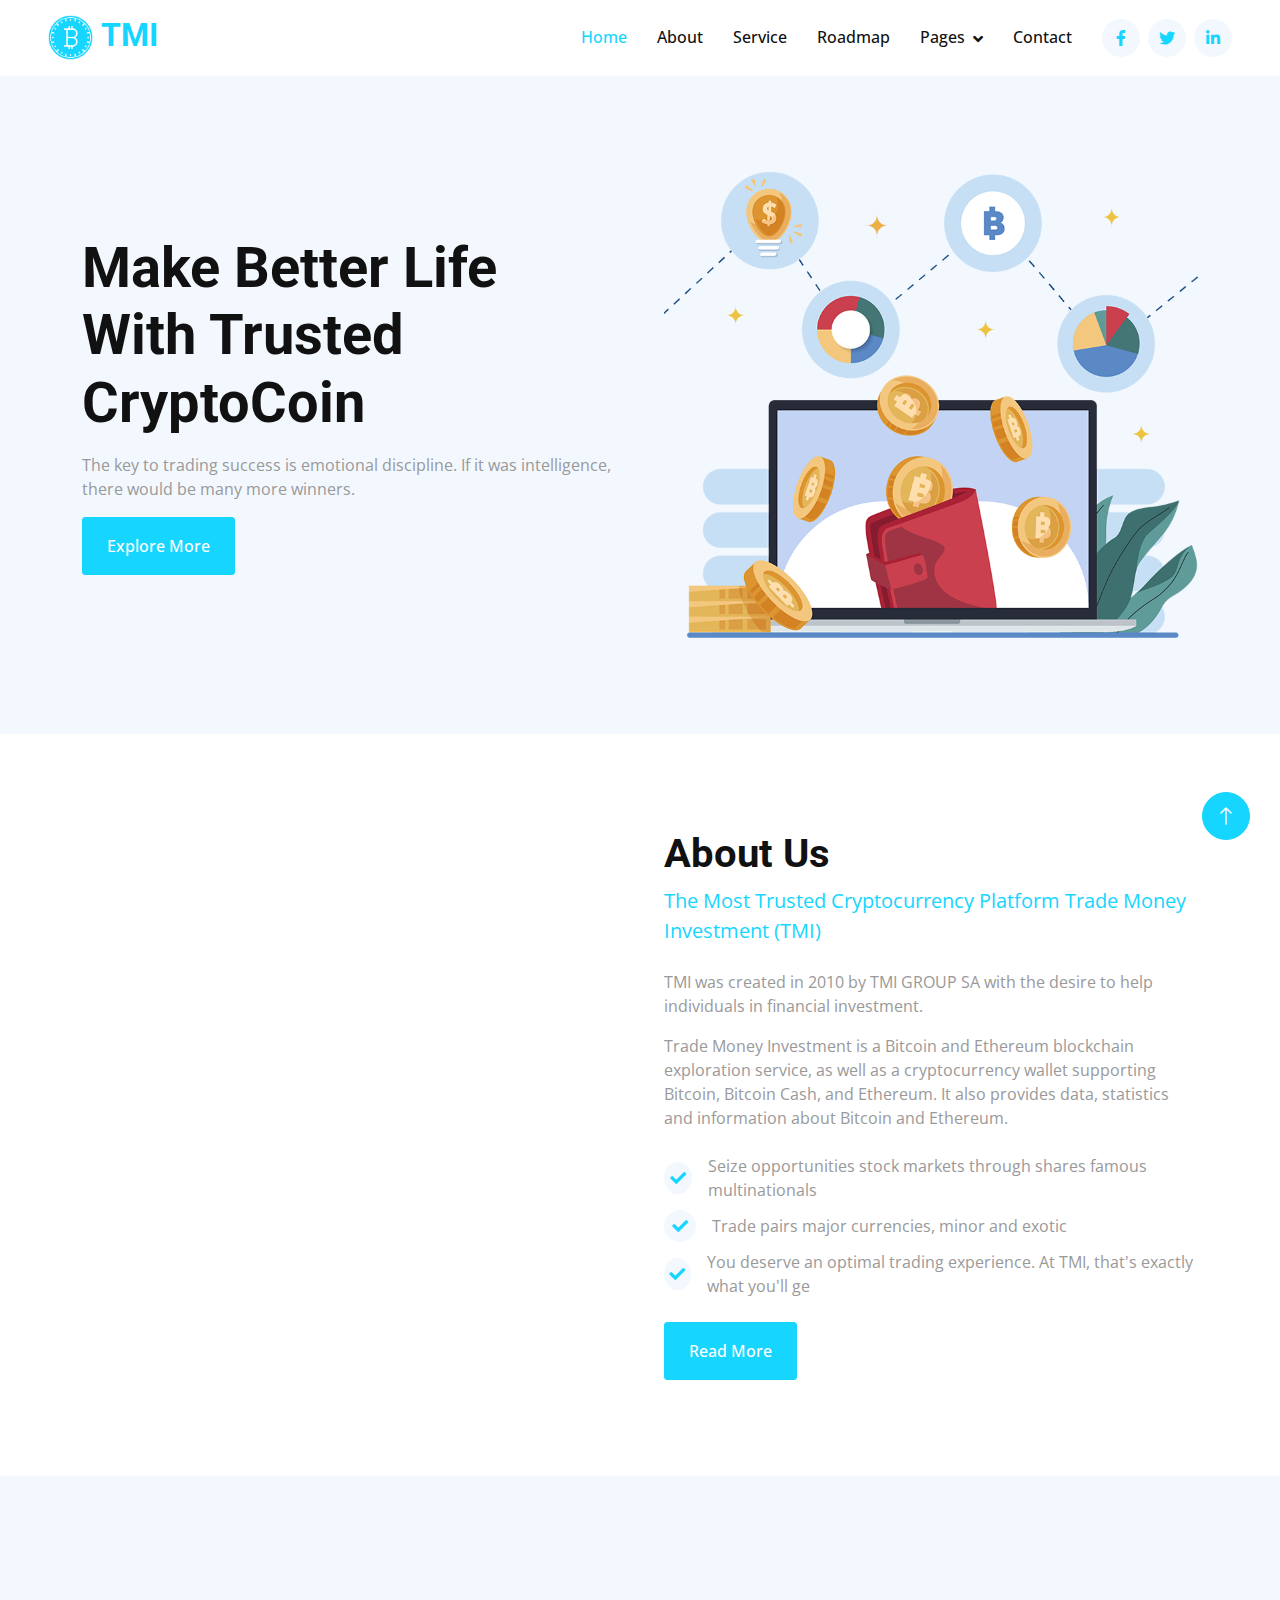
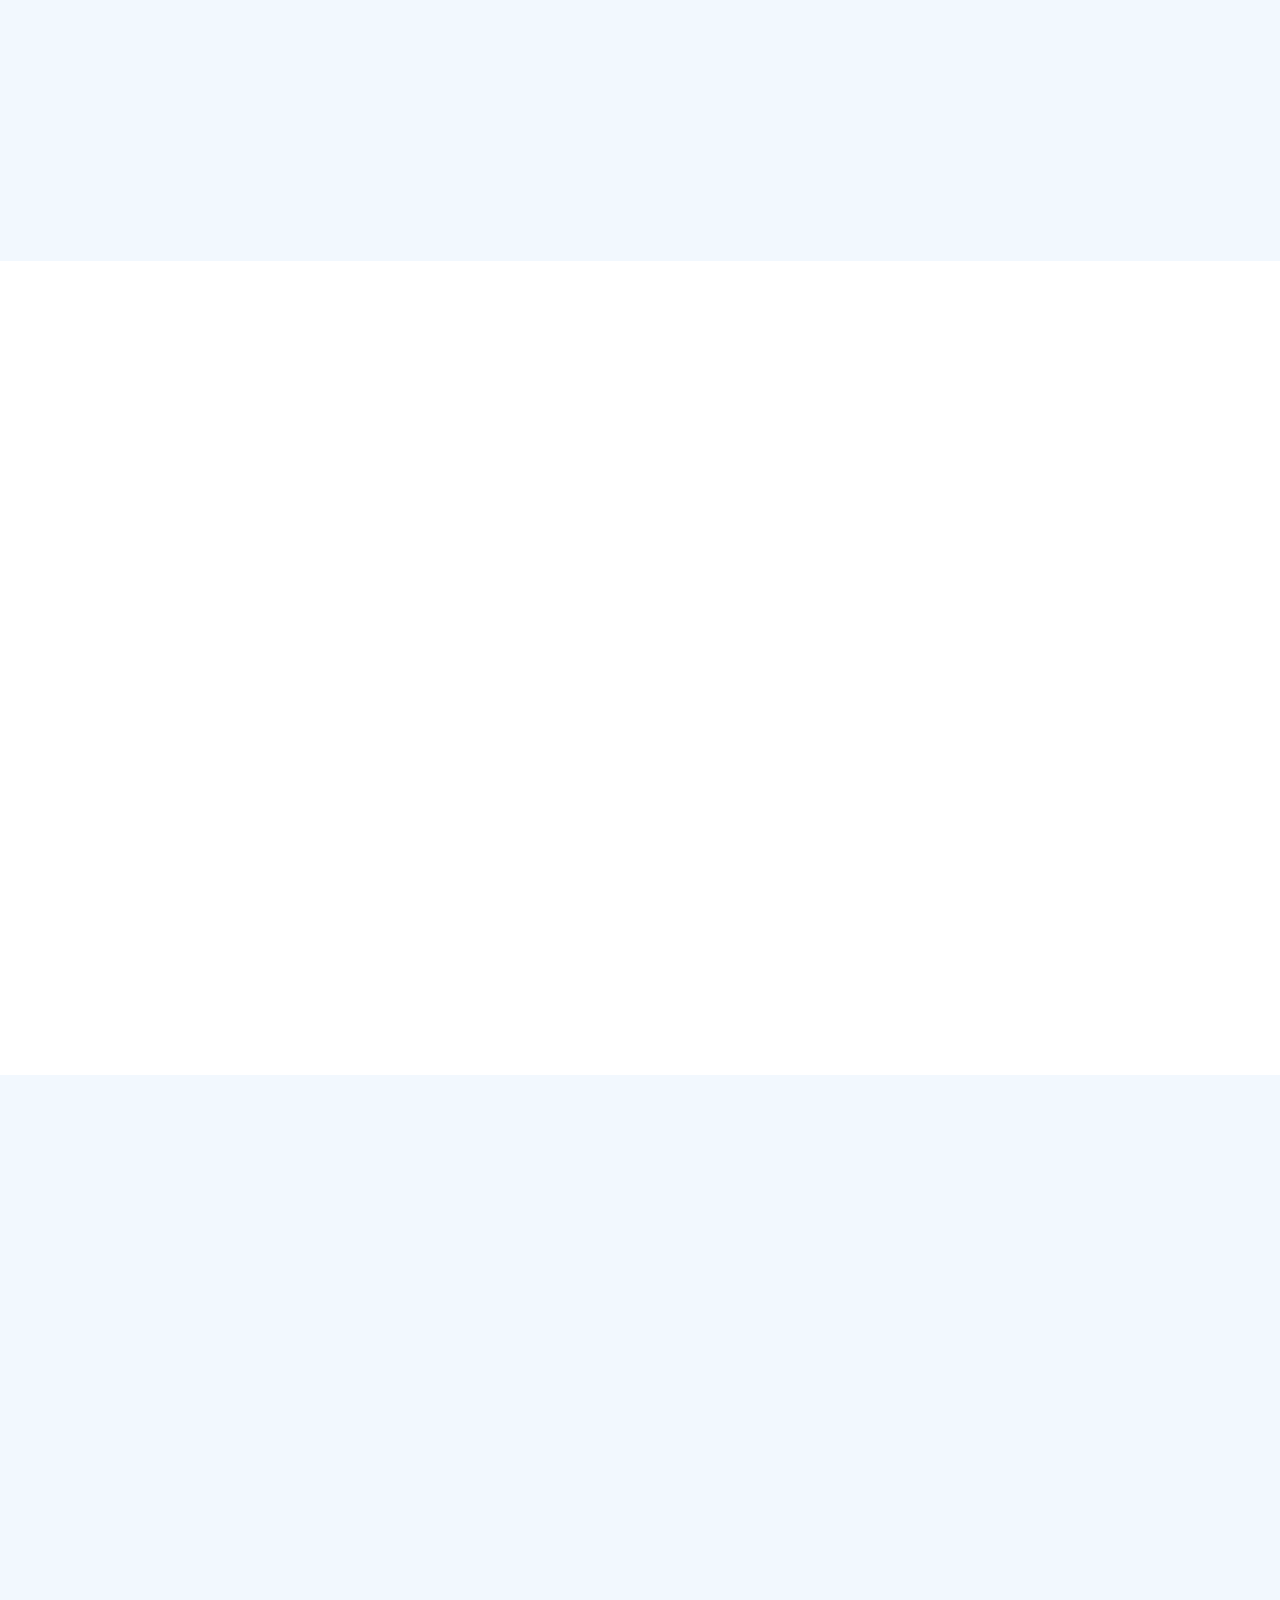
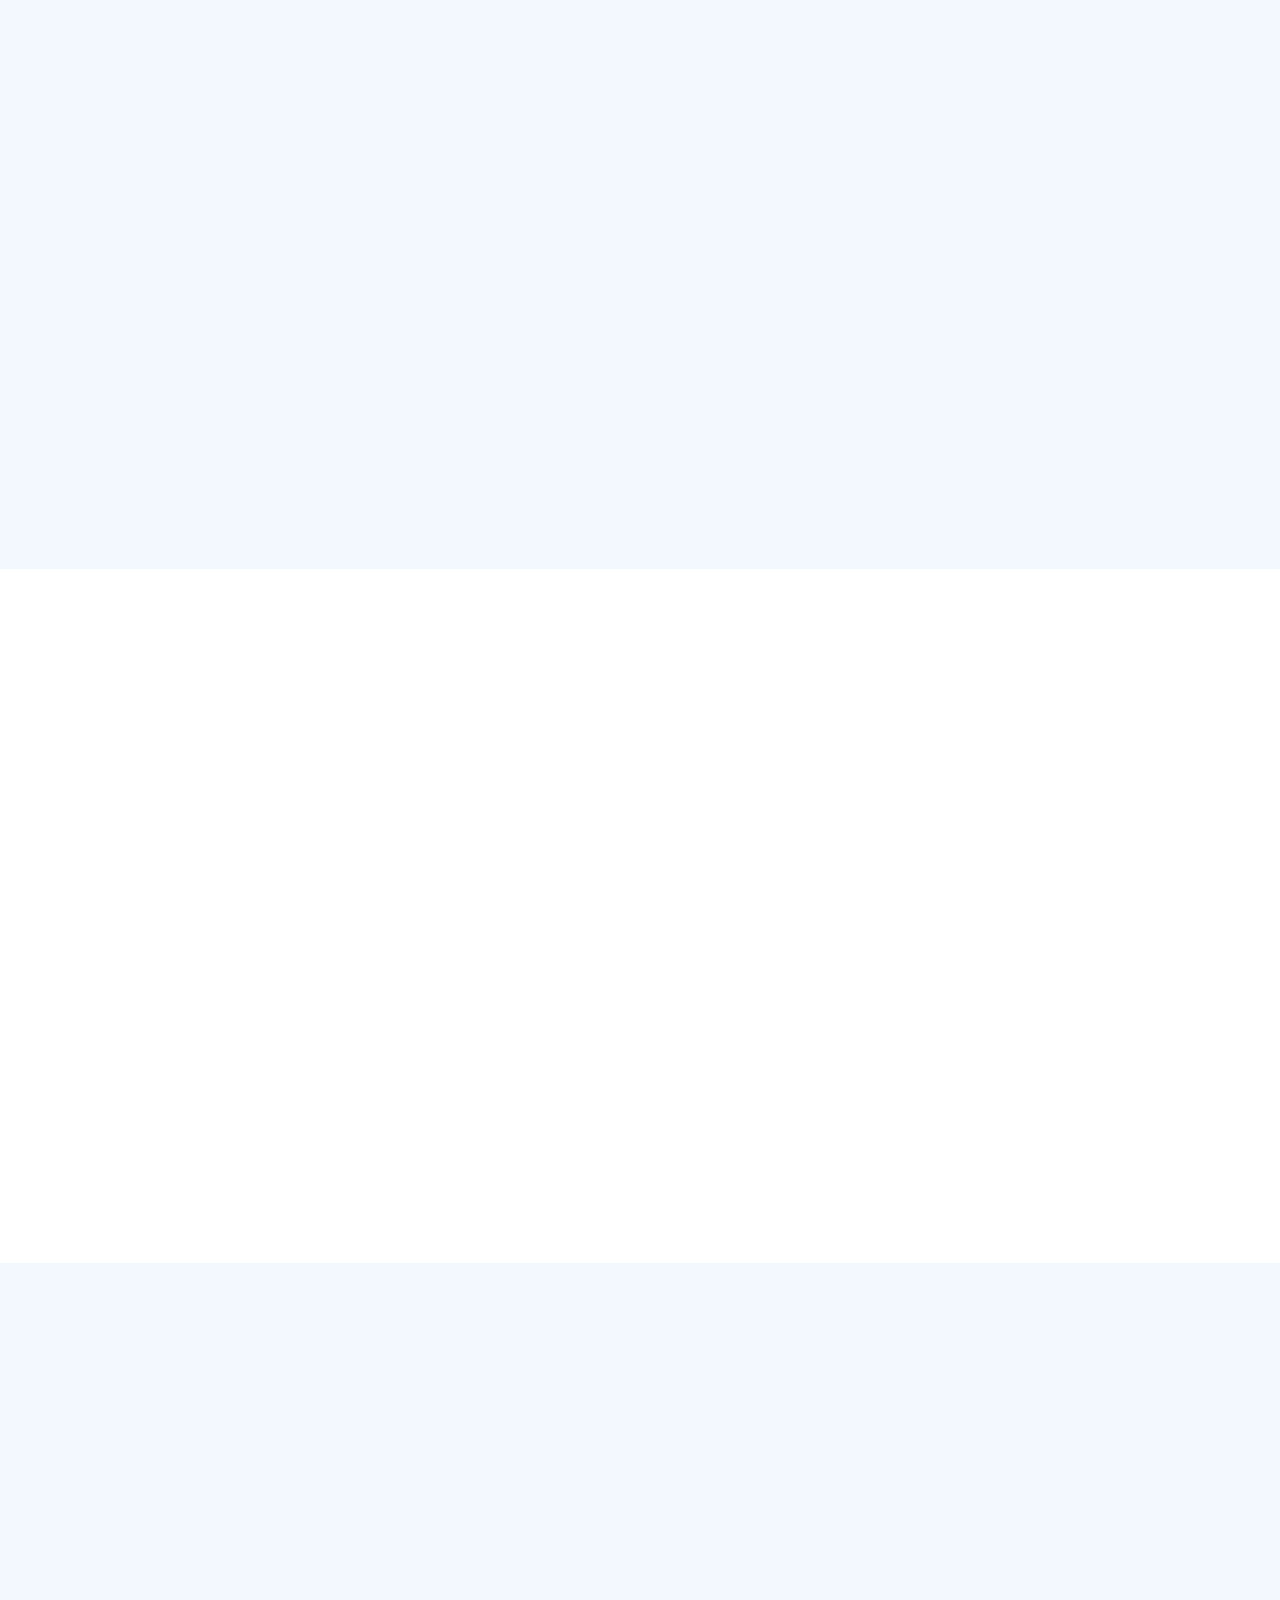
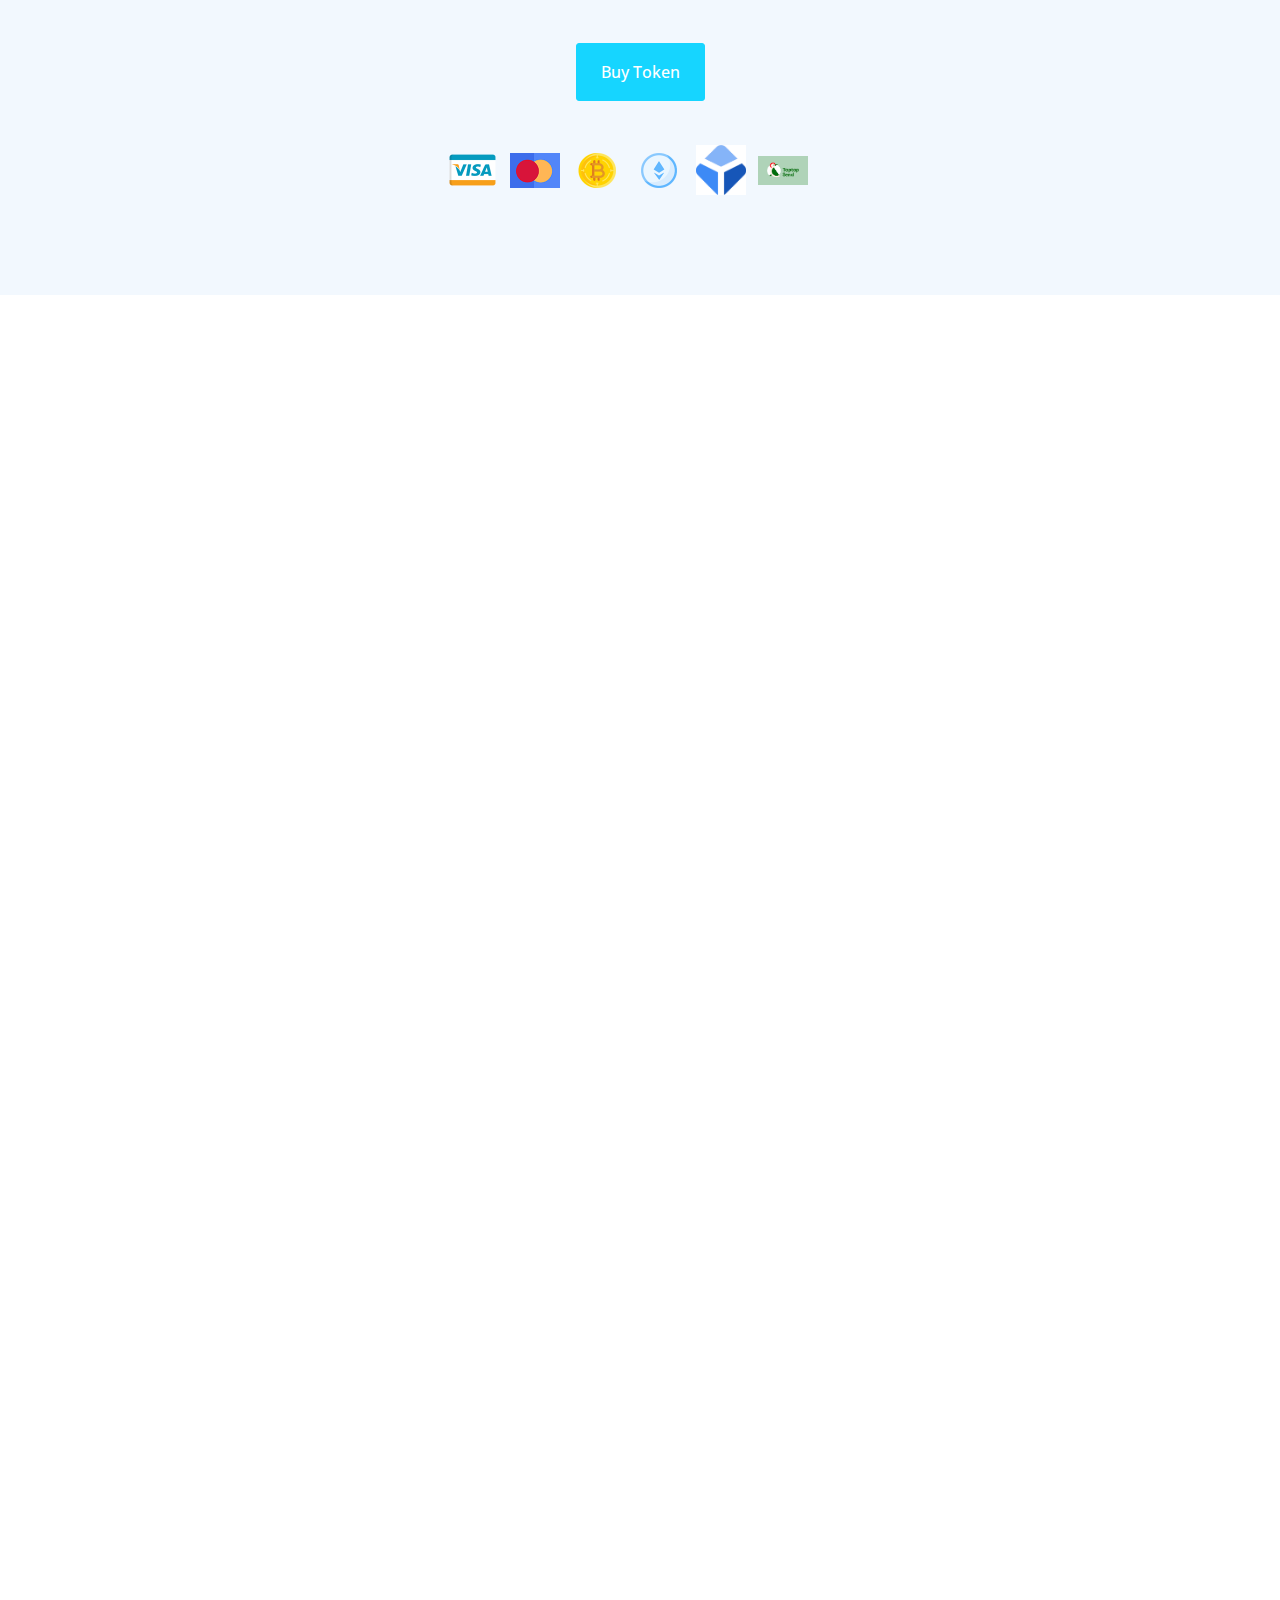
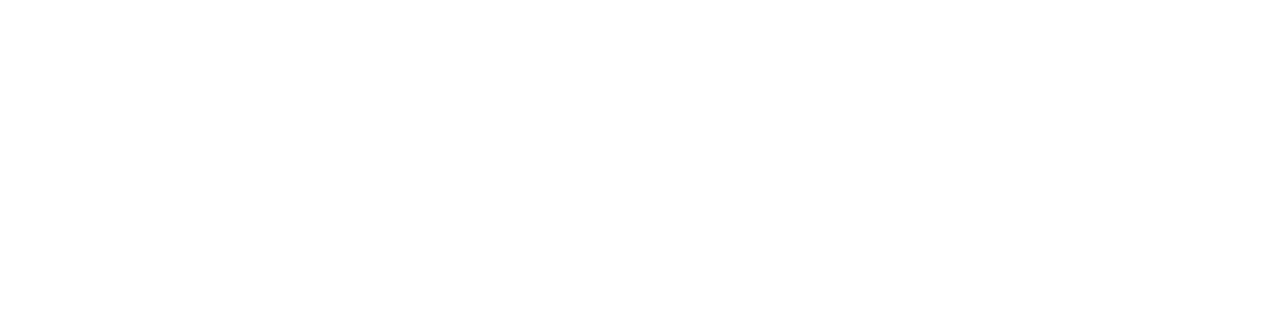
==== commit 56b40b4b: "Update index.html" ====
--- a/index.html
+++ b/index.html
@@ -104,7 +104,7 @@
                     <div class="h-100">
                         <h1 class="display-6">About Us</h1>
                         <p class="text-primary fs-5 mb-4">The Most Trusted Cryptocurrency Platform Trade Money Investment (TMI)</p>
-                        <p>TMI was created in 2010 by TMI GROUP with the desire to help individuals in financial investment.</p>
+                        <p>TMI was created in 2010 by TMI GROUP SA with the desire to help individuals in financial investment.</p>
                         <p class="mb-4">Trade Money Investment is a Bitcoin and Ethereum blockchain exploration service, as well as a cryptocurrency wallet supporting Bitcoin, Bitcoin Cash, and Ethereum. It also provides data, statistics and information about Bitcoin and Ethereum.</p>
                         <div class="d-flex align-items-center mb-2">
                             <i class="fa fa-check bg-light text-primary btn-sm-square rounded-circle me-3 fw-bold"></i>
